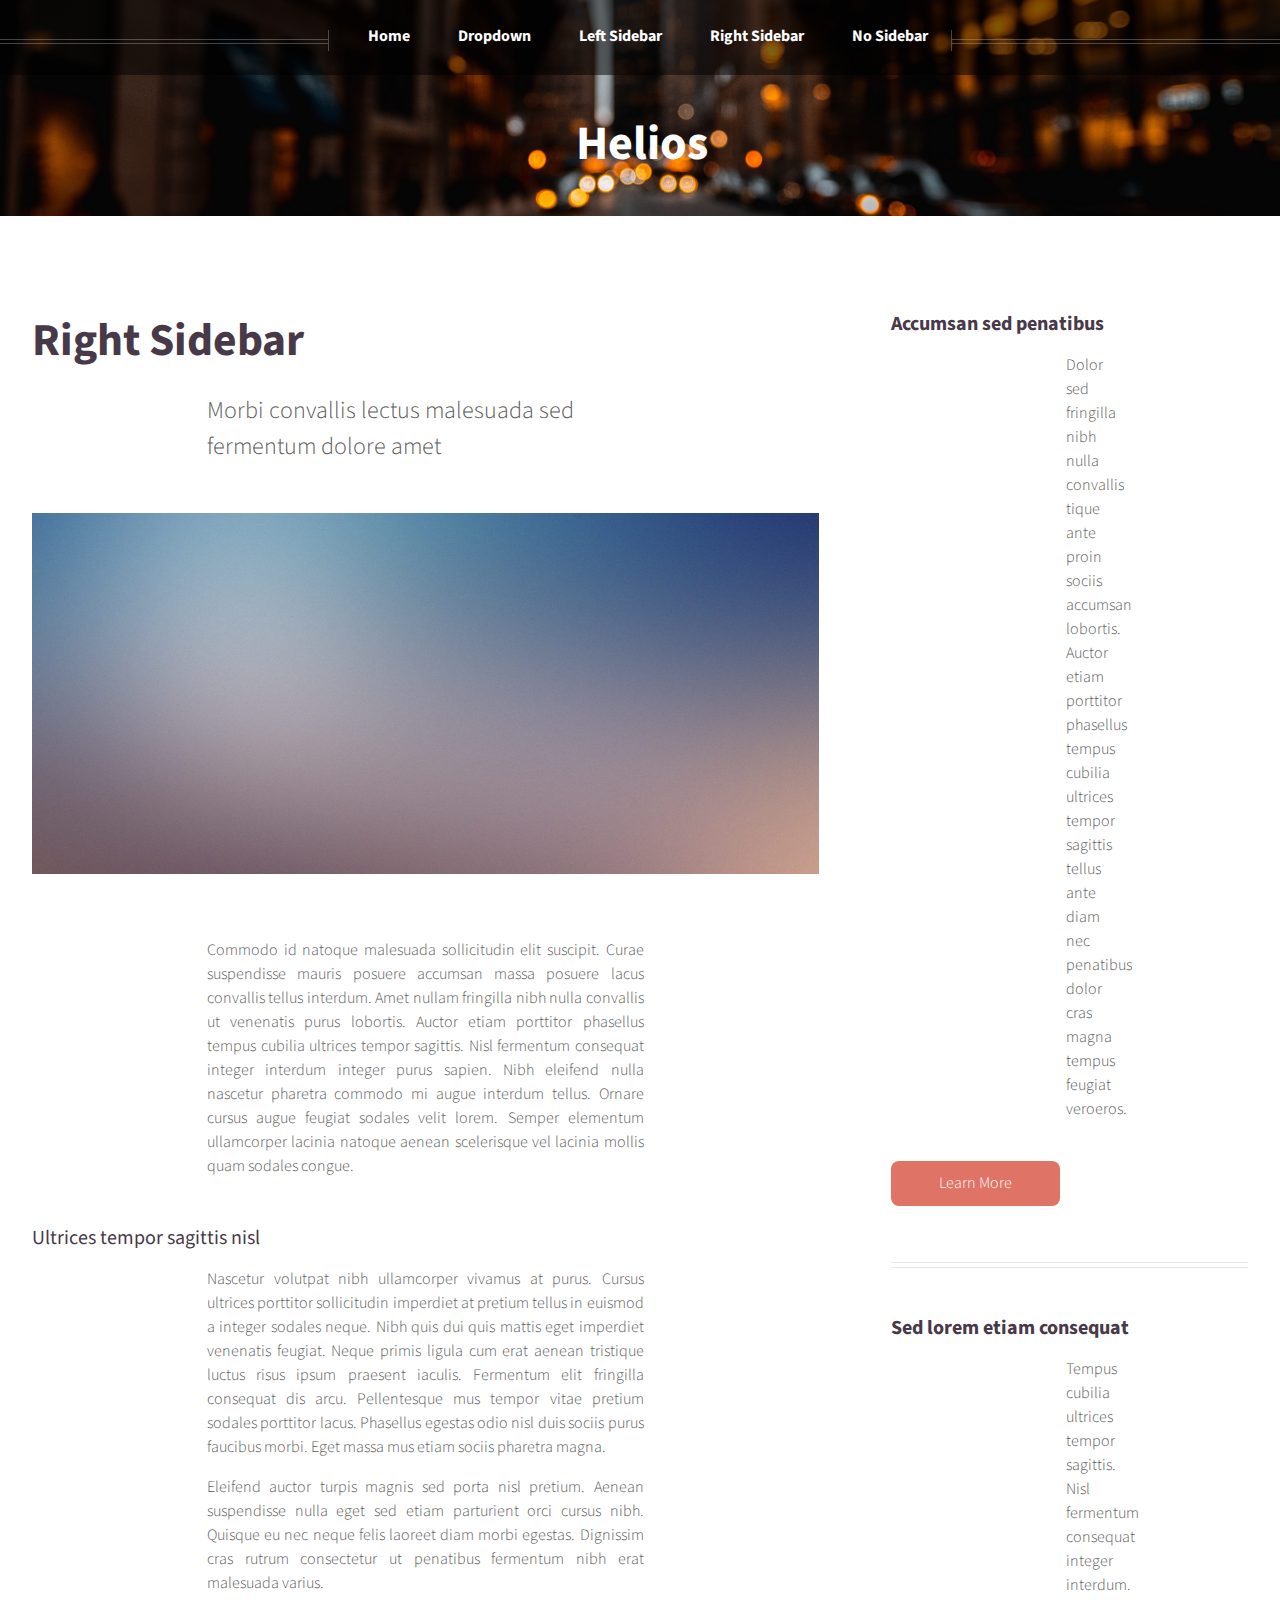
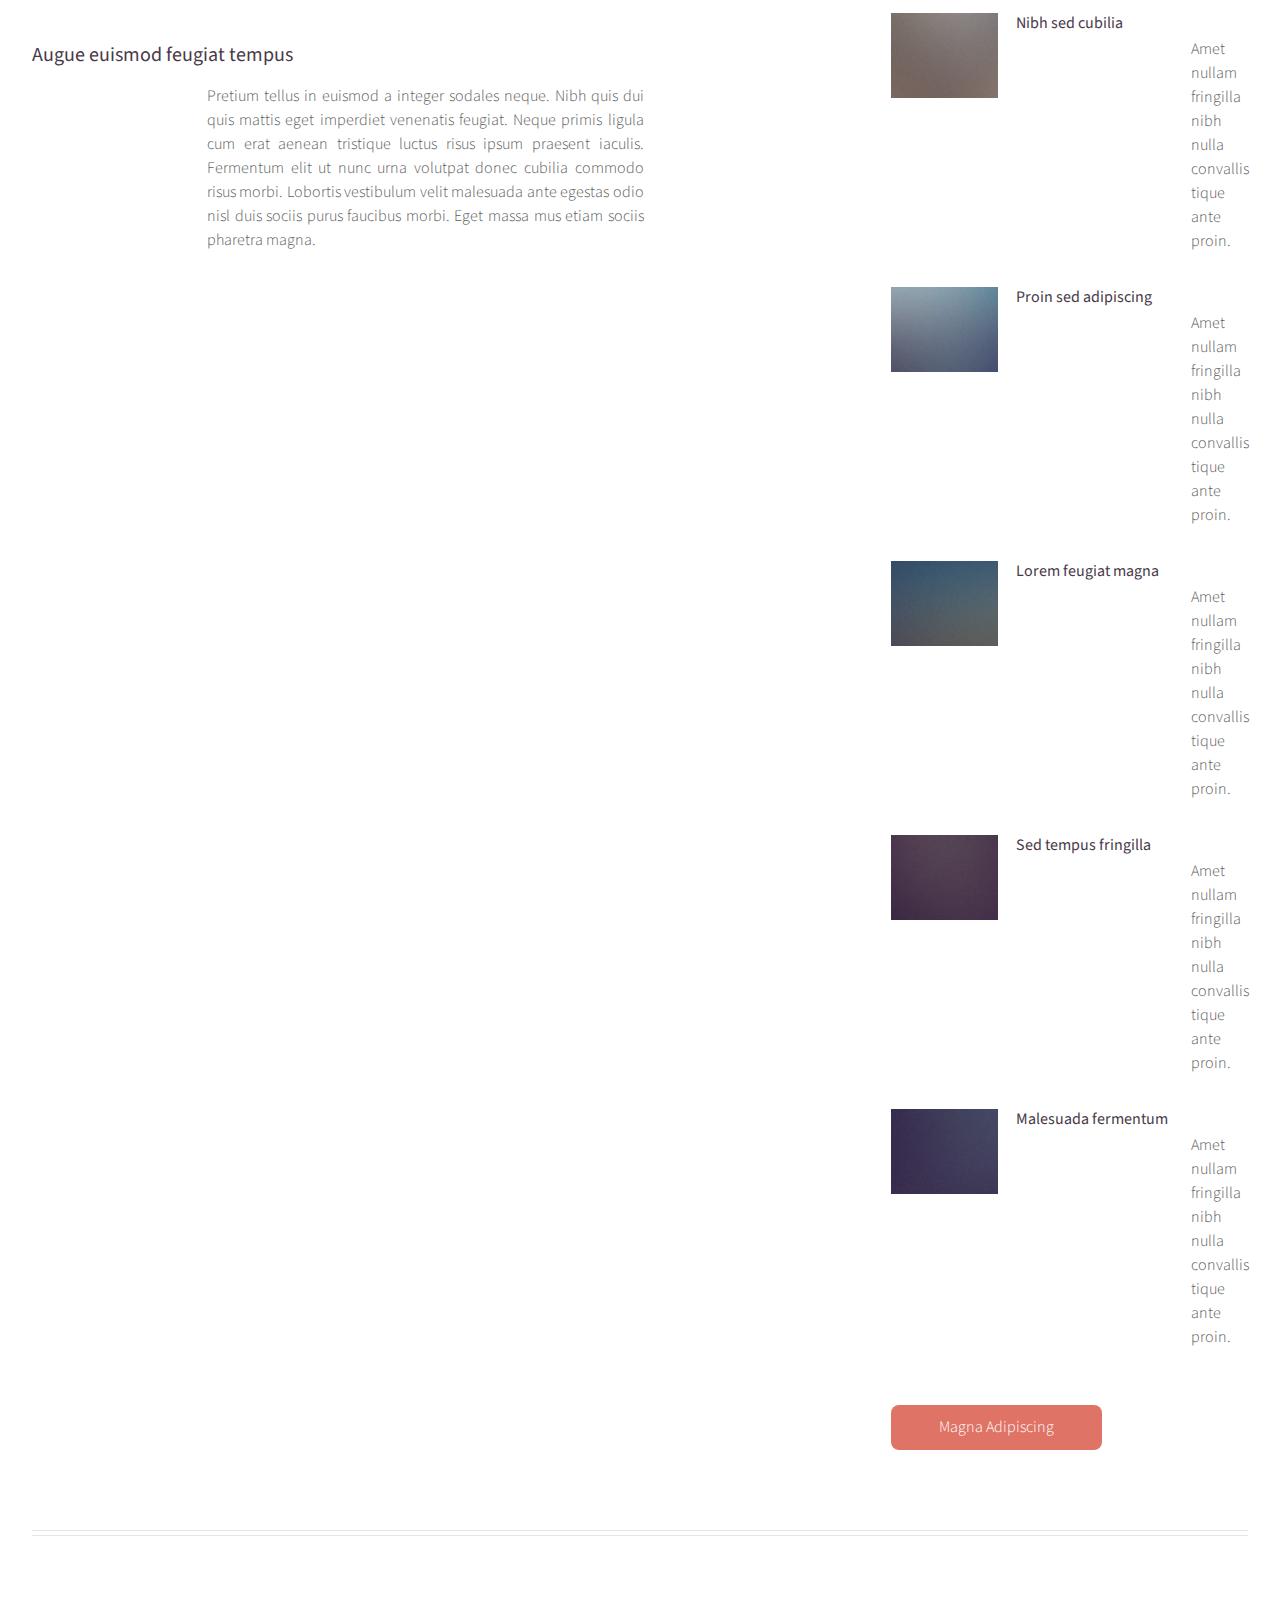
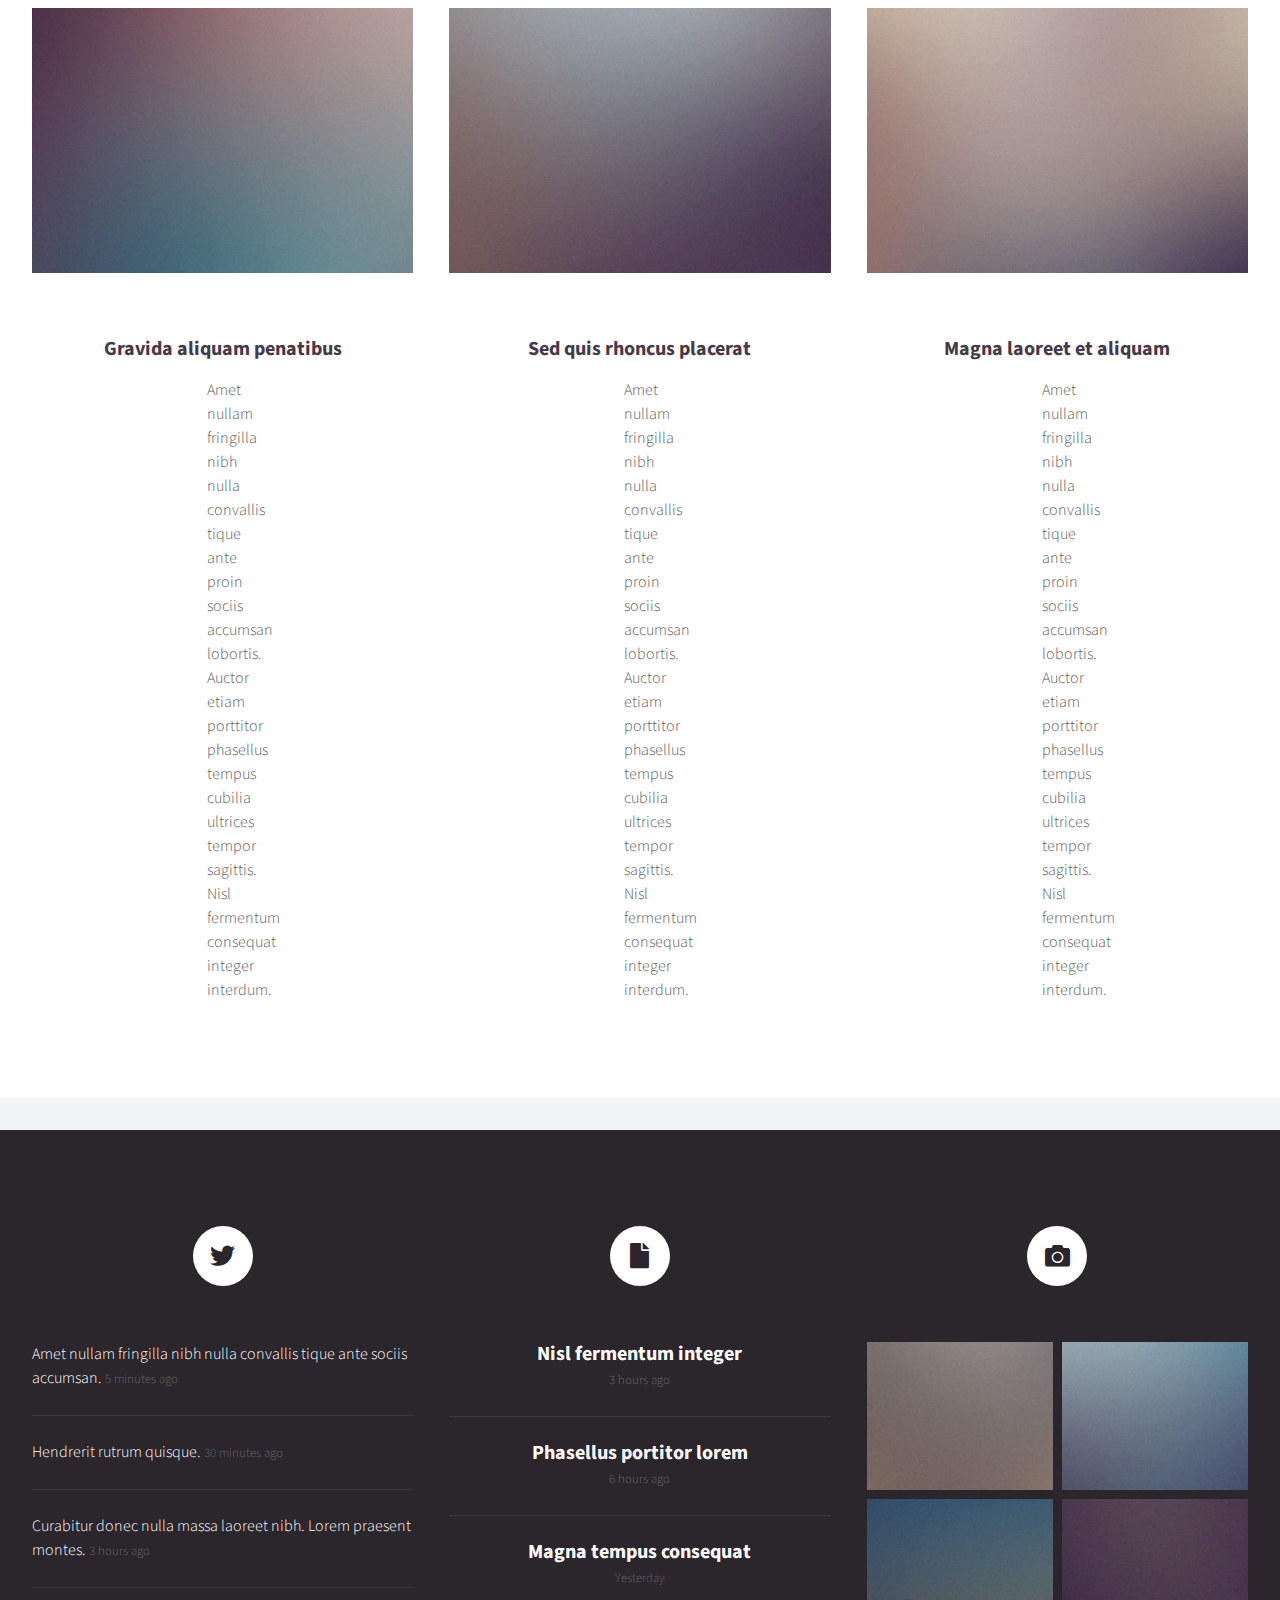
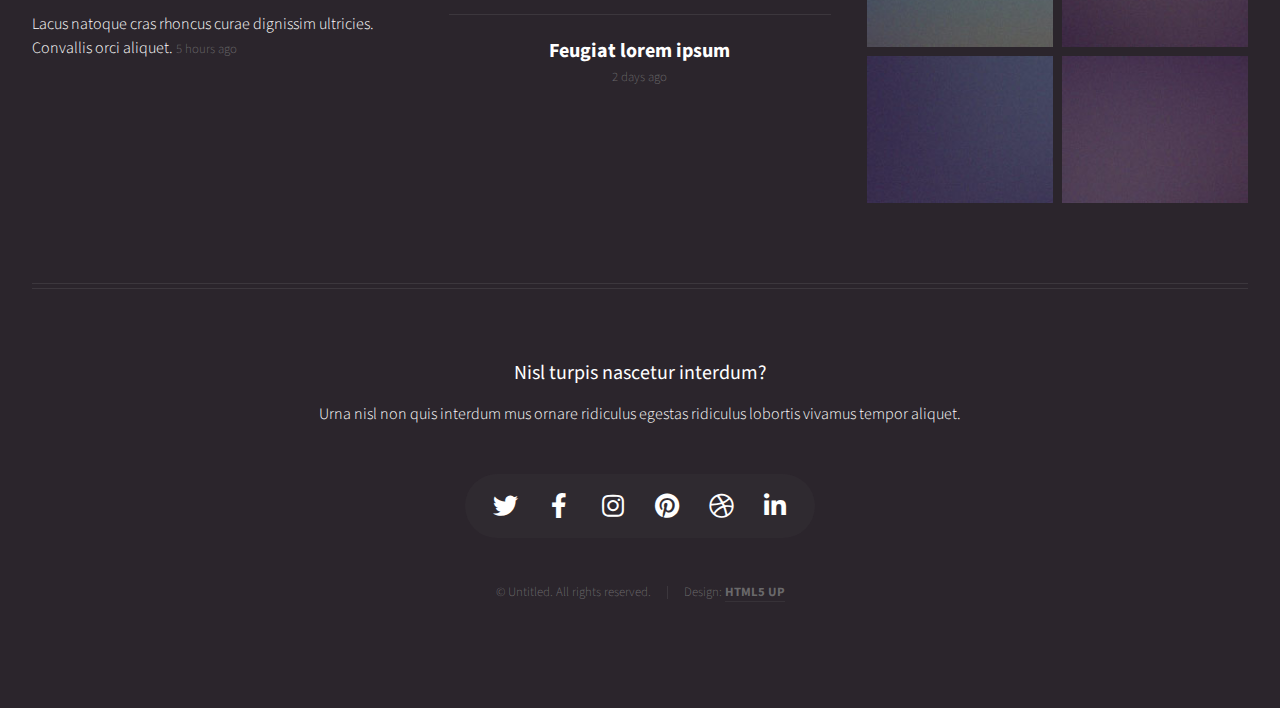
==== contact.html @ af72a71c "Updating Front Page" ====
<!DOCTYPE HTML>
<!--
	Helios by HTML5 UP
	html5up.net | @ajlkn
	Free for personal and commercial use under the CCA 3.0 license (html5up.net/license)
-->
<html>
	<head>
		<title>Right Sidebar - Helios by HTML5 UP</title>
		<meta charset="utf-8" />
		<meta name="viewport" content="width=device-width, initial-scale=1, user-scalable=no" />
		<link rel="stylesheet" href="assets/css/main.css" />
		<noscript><link rel="stylesheet" href="assets/css/noscript.css" /></noscript>
	</head>
	<body class="right-sidebar is-preload">
		<div id="page-wrapper">

			<!-- Header -->
				<div id="header">

					<!-- Inner -->
						<div class="inner">
							<header>
								<h1><a href="index.html" id="logo">Helios</a></h1>
							</header>
						</div>

					<!-- Nav -->
						<nav id="nav">
							<ul>
								<li><a href="index.html">Home</a></li>
								<li>
									<a href="#">Dropdown</a>
									<ul>
										<li><a href="#">Lorem ipsum dolor</a></li>
										<li><a href="#">Magna phasellus</a></li>
										<li><a href="#">Etiam dolore nisl</a></li>
										<li>
											<a href="#">And a submenu &hellip;</a>
											<ul>
												<li><a href="#">Lorem ipsum dolor</a></li>
												<li><a href="#">Phasellus consequat</a></li>
												<li><a href="#">Magna phasellus</a></li>
												<li><a href="#">Etiam dolore nisl</a></li>
											</ul>
										</li>
										<li><a href="#">Veroeros feugiat</a></li>
									</ul>
								</li>
								<li><a href="left-sidebar.html">Left Sidebar</a></li>
								<li><a href="right-sidebar.html">Right Sidebar</a></li>
								<li><a href="no-sidebar.html">No Sidebar</a></li>
							</ul>
						</nav>

				</div>

			<!-- Main -->
				<div class="wrapper style1">

					<div class="container">
						<div class="row gtr-200">
							<div class="col-8 col-12-mobile" id="content">
								<article id="main">
									<header>
										<h2><a href="#">Right Sidebar</a></h2>
										<p>
											Morbi convallis lectus malesuada sed fermentum dolore amet
										</p>
									</header>
									<a href="#" class="image featured"><img src="images/pic06.jpg" alt="" /></a>
									<p>
										Commodo id natoque malesuada sollicitudin elit suscipit. Curae suspendisse mauris posuere accumsan massa
										posuere lacus convallis tellus interdum. Amet nullam fringilla nibh nulla convallis ut venenatis purus
										lobortis. Auctor etiam porttitor phasellus tempus cubilia ultrices tempor sagittis. Nisl fermentum
										consequat integer interdum integer purus sapien. Nibh eleifend nulla nascetur pharetra commodo mi augue
										interdum tellus. Ornare cursus augue feugiat sodales velit lorem. Semper elementum ullamcorper lacinia
										natoque aenean scelerisque vel lacinia mollis quam sodales congue.
									</p>
									<section>
										<header>
											<h3>Ultrices tempor sagittis nisl</h3>
										</header>
										<p>
											Nascetur volutpat nibh ullamcorper vivamus at purus. Cursus ultrices porttitor sollicitudin imperdiet
											at pretium tellus in euismod a integer sodales neque. Nibh quis dui quis mattis eget imperdiet venenatis
											feugiat. Neque primis ligula cum erat aenean tristique luctus risus ipsum praesent iaculis. Fermentum elit
											fringilla consequat dis arcu. Pellentesque mus tempor vitae pretium sodales porttitor lacus. Phasellus
											egestas odio nisl duis sociis purus faucibus morbi. Eget massa mus etiam sociis pharetra magna.
										</p>
										<p>
											Eleifend auctor turpis magnis sed porta nisl pretium. Aenean suspendisse nulla eget sed etiam parturient
											orci cursus nibh. Quisque eu nec neque felis laoreet diam morbi egestas. Dignissim cras rutrum consectetur
											ut penatibus fermentum nibh erat malesuada varius.
										</p>
									</section>
									<section>
										<header>
											<h3>Augue euismod feugiat tempus</h3>
										</header>
										<p>
											Pretium tellus in euismod a integer sodales neque. Nibh quis dui quis mattis eget imperdiet venenatis
											feugiat. Neque primis ligula cum erat aenean tristique luctus risus ipsum praesent iaculis. Fermentum elit
											ut nunc urna volutpat donec cubilia commodo risus morbi. Lobortis vestibulum velit malesuada ante
											egestas odio nisl duis sociis purus faucibus morbi. Eget massa mus etiam sociis pharetra magna.
										</p>
									</section>
								</article>
							</div>
							<div class="col-4 col-12-mobile" id="sidebar">
								<hr class="first" />
								<section>
									<header>
										<h3><a href="#">Accumsan sed penatibus</a></h3>
									</header>
									<p>
										Dolor sed fringilla nibh nulla convallis tique ante proin sociis accumsan lobortis. Auctor etiam
										porttitor phasellus tempus cubilia ultrices tempor sagittis  tellus ante diam nec penatibus dolor cras
										magna tempus feugiat veroeros.
									</p>
									<footer>
										<a href="#" class="button">Learn More</a>
									</footer>
								</section>
								<hr />
								<section>
									<header>
										<h3><a href="#">Sed lorem etiam consequat</a></h3>
									</header>
									<p>
										Tempus cubilia ultrices tempor sagittis. Nisl fermentum consequat integer interdum.
									</p>
									<div class="row gtr-50">
										<div class="col-4">
											<a href="#" class="image fit"><img src="images/pic10.jpg" alt="" /></a>
										</div>
										<div class="col-8">
											<h4>Nibh sed cubilia</h4>
											<p>
												Amet nullam fringilla nibh nulla convallis tique ante proin.
											</p>
										</div>
										<div class="col-4">
											<a href="#" class="image fit"><img src="images/pic11.jpg" alt="" /></a>
										</div>
										<div class="col-8">
											<h4>Proin sed adipiscing</h4>
											<p>
												Amet nullam fringilla nibh nulla convallis tique ante proin.
											</p>
										</div>
										<div class="col-4">
											<a href="#" class="image fit"><img src="images/pic12.jpg" alt="" /></a>
										</div>
										<div class="col-8">
											<h4>Lorem feugiat magna</h4>
											<p>
												Amet nullam fringilla nibh nulla convallis tique ante proin.
											</p>
										</div>
										<div class="col-4">
											<a href="#" class="image fit"><img src="images/pic13.jpg" alt="" /></a>
										</div>
										<div class="col-8">
											<h4>Sed tempus fringilla</h4>
											<p>
												Amet nullam fringilla nibh nulla convallis tique ante proin.
											</p>
										</div>
										<div class="col-4">
											<a href="#" class="image fit"><img src="images/pic14.jpg" alt="" /></a>
										</div>
										<div class="col-8">
											<h4>Malesuada fermentum</h4>
											<p>
												Amet nullam fringilla nibh nulla convallis tique ante proin.
											</p>
										</div>
									</div>
									<footer>
										<a href="#" class="button">Magna Adipiscing</a>
									</footer>
								</section>
							</div>
						</div>
						<hr />
						<div class="row">
							<article class="col-4 col-12-mobile special">
								<a href="#" class="image featured"><img src="images/pic07.jpg" alt="" /></a>
								<header>
									<h3><a href="#">Gravida aliquam penatibus</a></h3>
								</header>
								<p>
									Amet nullam fringilla nibh nulla convallis tique ante proin sociis accumsan lobortis. Auctor etiam
									porttitor phasellus tempus cubilia ultrices tempor sagittis. Nisl fermentum consequat integer interdum.
								</p>
							</article>
							<article class="col-4 col-12-mobile special">
								<a href="#" class="image featured"><img src="images/pic08.jpg" alt="" /></a>
								<header>
									<h3><a href="#">Sed quis rhoncus placerat</a></h3>
								</header>
								<p>
									Amet nullam fringilla nibh nulla convallis tique ante proin sociis accumsan lobortis. Auctor etiam
									porttitor phasellus tempus cubilia ultrices tempor sagittis. Nisl fermentum consequat integer interdum.
								</p>
							</article>
							<article class="col-4 col-12-mobile special">
								<a href="#" class="image featured"><img src="images/pic09.jpg" alt="" /></a>
								<header>
									<h3><a href="#">Magna laoreet et aliquam</a></h3>
								</header>
								<p>
									Amet nullam fringilla nibh nulla convallis tique ante proin sociis accumsan lobortis. Auctor etiam
									porttitor phasellus tempus cubilia ultrices tempor sagittis. Nisl fermentum consequat integer interdum.
								</p>
							</article>
						</div>
					</div>

				</div>

			<!-- Footer -->
				<div id="footer">
					<div class="container">
						<div class="row">

							<!-- Tweets -->
								<section class="col-4 col-12-mobile">
									<header>
										<h2 class="icon brands fa-twitter circled"><span class="label">Tweets</span></h2>
									</header>
									<ul class="divided">
										<li>
											<article class="tweet">
												Amet nullam fringilla nibh nulla convallis tique ante sociis accumsan.
												<span class="timestamp">5 minutes ago</span>
											</article>
										</li>
										<li>
											<article class="tweet">
												Hendrerit rutrum quisque.
												<span class="timestamp">30 minutes ago</span>
											</article>
										</li>
										<li>
											<article class="tweet">
												Curabitur donec nulla massa laoreet nibh. Lorem praesent montes.
												<span class="timestamp">3 hours ago</span>
											</article>
										</li>
										<li>
											<article class="tweet">
												Lacus natoque cras rhoncus curae dignissim ultricies. Convallis orci aliquet.
												<span class="timestamp">5 hours ago</span>
											</article>
										</li>
									</ul>
								</section>

							<!-- Posts -->
								<section class="col-4 col-12-mobile">
									<header>
										<h2 class="icon solid fa-file circled"><span class="label">Posts</span></h2>
									</header>
									<ul class="divided">
										<li>
											<article class="post stub">
												<header>
													<h3><a href="#">Nisl fermentum integer</a></h3>
												</header>
												<span class="timestamp">3 hours ago</span>
											</article>
										</li>
										<li>
											<article class="post stub">
												<header>
													<h3><a href="#">Phasellus portitor lorem</a></h3>
												</header>
												<span class="timestamp">6 hours ago</span>
											</article>
										</li>
										<li>
											<article class="post stub">
												<header>
													<h3><a href="#">Magna tempus consequat</a></h3>
												</header>
												<span class="timestamp">Yesterday</span>
											</article>
										</li>
										<li>
											<article class="post stub">
												<header>
													<h3><a href="#">Feugiat lorem ipsum</a></h3>
												</header>
												<span class="timestamp">2 days ago</span>
											</article>
										</li>
									</ul>
								</section>

							<!-- Photos -->
								<section class="col-4 col-12-mobile">
									<header>
										<h2 class="icon solid fa-camera circled"><span class="label">Photos</span></h2>
									</header>
									<div class="row gtr-25">
										<div class="col-6">
											<a href="#" class="image fit"><img src="images/pic10.jpg" alt="" /></a>
										</div>
										<div class="col-6">
											<a href="#" class="image fit"><img src="images/pic11.jpg" alt="" /></a>
										</div>
										<div class="col-6">
											<a href="#" class="image fit"><img src="images/pic12.jpg" alt="" /></a>
										</div>
										<div class="col-6">
											<a href="#" class="image fit"><img src="images/pic13.jpg" alt="" /></a>
										</div>
										<div class="col-6">
											<a href="#" class="image fit"><img src="images/pic14.jpg" alt="" /></a>
										</div>
										<div class="col-6">
											<a href="#" class="image fit"><img src="images/pic15.jpg" alt="" /></a>
										</div>
									</div>
								</section>

						</div>
						<hr />
						<div class="row">
							<div class="col-12">

								<!-- Contact -->
									<section class="contact">
										<header>
											<h3>Nisl turpis nascetur interdum?</h3>
										</header>
										<p>Urna nisl non quis interdum mus ornare ridiculus egestas ridiculus lobortis vivamus tempor aliquet.</p>
										<ul class="icons">
											<li><a href="#" class="icon brands fa-twitter"><span class="label">Twitter</span></a></li>
											<li><a href="#" class="icon brands fa-facebook-f"><span class="label">Facebook</span></a></li>
											<li><a href="#" class="icon brands fa-instagram"><span class="label">Instagram</span></a></li>
											<li><a href="#" class="icon brands fa-pinterest"><span class="label">Pinterest</span></a></li>
											<li><a href="#" class="icon brands fa-dribbble"><span class="label">Dribbble</span></a></li>
											<li><a href="#" class="icon brands fa-linkedin-in"><span class="label">Linkedin</span></a></li>
										</ul>
									</section>

								<!-- Copyright -->
									<div class="copyright">
										<ul class="menu">
											<li>&copy; Untitled. All rights reserved.</li><li>Design: <a href="http://html5up.net">HTML5 UP</a></li>
										</ul>
									</div>

							</div>

						</div>
					</div>
				</div>

		</div>

		<!-- Scripts -->
			<script src="assets/js/jquery.min.js"></script>
			<script src="assets/js/jquery.dropotron.min.js"></script>
			<script src="assets/js/jquery.scrolly.min.js"></script>
			<script src="assets/js/jquery.scrollex.min.js"></script>
			<script src="assets/js/browser.min.js"></script>
			<script src="assets/js/breakpoints.min.js"></script>
			<script src="assets/js/util.js"></script>
			<script src="assets/js/main.js"></script>

	</body>
</html>
---- assets/css/main.css ----
@import url("https://fonts.googleapis.com/css?family=Source+Sans+Pro:300,300italic,400,400italic,600");
@import url("fontawesome-all.min.css");

/*
	Helios by HTML5 UP
	html5up.net | @ajlkn
	Free for personal and commercial use under the CCA 3.0 license (html5up.net/license)
*/

html, body, div, span, applet, object,
iframe, h1, h2, h3, h4, h5, h6, p, blockquote,
pre, a, abbr, acronym, address, big, cite,
code, del, dfn, em, img, ins, kbd, q, s, samp,
small, strike, strong, sub, sup, tt, var, b,
u, i, center, dl, dt, dd, ol, ul, li, fieldset,
form, label, legend, table, caption, tbody,
tfoot, thead, tr, th, td, article, aside,
canvas, details, embed, figure, figcaption,
footer, header, hgroup, menu, nav, output, ruby,
section, summary, time, mark, audio, video {
	margin: 0;
	padding: 0;
	border: 0;
	font-size: 100%;
	font: inherit;
	vertical-align: baseline;}

article, aside, details, figcaption, figure,
footer, header, hgroup, menu, nav, section {
	display: block;}

body {
	line-height: 1;
}

ol, ul {
	list-style: none;
}

blockquote, q {
	quotes: none;
}

	blockquote:before, blockquote:after, q:before, q:after {
		content: '';
		content: none;
	}

table {
	border-collapse: collapse;
	border-spacing: 0;
}

body {
	-webkit-text-size-adjust: none;
}

mark {
	background-color: transparent;
	color: inherit;
}

input::-moz-focus-inner {
	border: 0;
	padding: 0;
}

input, select, textarea {
	-moz-appearance: none;
	-webkit-appearance: none;
	-ms-appearance: none;
	appearance: none;
}

/* Basic */
	.navButton{
		border-color: #3B353C;
		border-radius: 25%;
	}
	html {
		box-sizing: border-box;
	}

	*, *:before, *:after {
		box-sizing: inherit;
	}

	body {
		background: #f0f4f4;
		color: #5b5b5b;
		font-size: 15pt;
		line-height: 1.85em;
		font-family: 'Source Sans Pro', sans-serif;
		font-weight: 300;
	}

		body.is-preload *, body.is-preload *:before, body.is-preload *:after {
			-moz-animation: none !important;
			-webkit-animation: none !important;
			-ms-animation: none !important;
			animation: none !important;
			-moz-transition: none !important;
			-webkit-transition: none !important;
			-ms-transition: none !important;
			transition: none !important;
		}

	input, textarea, select {
		font-size: 15pt;
		line-height: 1.85em;
		font-family: 'Source Sans Pro', sans-serif;
		font-weight: 300;
	}
	
	h1, h2, h3, h4, h5, h6 {
		font-weight: 400;
		color: #483949;
		line-height: 1.25em;
	}

	h1 a, h2 a, h3 a, h4 a, h5 a, h6 a {
		color: inherit;
		text-decoration: none;
		border-bottom-color: transparent;
	}

	h1 strong, h2 strong, h3 strong, h4 strong, h5 strong, h6 strong {
		font-weight: 600;
	}

	h2 {
		font-size: 2.85em;
	}

	h3 {
		font-size: 1.25em;
	}

	h4 {
		font-size: 1em;
		margin: 0 0 0.25em 0;
	}

	strong, b {
		font-weight: 400;
		color: #483949;
	}

	em, i {
		font-style: italic;
	}

	a {
		color: inherit;
		border-bottom: solid 1px rgba(128, 128, 128, 0.15);
		font-weight: bold;
		text-decoration: none;
		-moz-transition: background-color 0.35s ease-in-out, color 0.35s ease-in-out, border-bottom-color 0.35s ease-in-out;
		-webkit-transition: background-color 0.35s ease-in-out, color 0.35s ease-in-out, border-bottom-color 0.35s ease-in-out;
		-ms-transition: background-color 0.35s ease-in-out, color 0.35s ease-in-out, border-bottom-color 0.35s ease-in-out;
		transition: background-color 0.35s ease-in-out, color 0.35s ease-in-out, border-bottom-color 0.35s ease-in-out;
	}

		a:hover {
			color: #ef8376;
			border-bottom-color: transparent;
		}

	sub {
		position: relative;
		top: 0.5em;
		font-size: 0.8em;
	}

	sup {
		position: relative;
		top: -0.5em;
		font-size: 0.8em;
	}

	blockquote {
		border-left: solid 0.5em #ddd;
		padding: 1em 0 1em 2em;
		font-style: italic;
	}

	p, ul, ol, dl, table {
		margin-bottom: 1em;
	}

	p {
		text-align: justify;
		padding-left: 175px ;
		
		padding-right: 175px ;
	}

	br.clear {
		clear: both;
	}

	hr {
		position: relative;
		display: block;
		border: 0;
		top: 4.5em;
		margin-bottom: 9em;
		height: 6px;
		border-top: solid 1px rgba(128, 128, 128, 0.2);
		border-bottom: solid 1px rgba(128, 128, 128, 0.2);
	}

		hr:before, hr:after {
			content: '';
			position: absolute;
			top: -8px;
			display: block;
			width: 1px;
			height: 21px;
			background: rgba(128, 128, 128, 0.2);
		}

		hr:before {
			left: -1px;
		}

		hr:after {
			right: -1px;
		}

	.timestamp {
		color: rgba(128, 128, 128, 0.75);
		font-size: 0.8em;
	}

/* Container */

	.container {
		margin: 0 auto;
		max-width: 100%;
		width: 1400px;
		

	}

		@media screen and (max-width: 1680px) {

			.container {
				width: 1200px;
			}

		}

		@media screen and (max-width: 1280px) {

			.container {
				width: 100%;
			}

		}

		@media screen and (max-width: 960px) {

			.container {
				width: 100%;
			}

		}

		@media screen and (max-width: 840px) {

			.container {
				width: 100%;
			}

		}

		@media screen and (max-width: 736px) {

			.container {
				width: 100%;
			}

		}

/* Row */

	.row {
		display: flex;
		flex-wrap: wrap;
		box-sizing: border-box;
		align-items: stretch;
		justify-content: center;
	}

		.row > * {
			box-sizing: border-box;
		}

		.row.gtr-uniform > * > :last-child {
			margin-bottom: 0;
		}

		.row.aln-left {
			justify-content: flex-start;
		}

		.row.aln-center {
			justify-content: center;
		}

		.row.aln-right {
			justify-content: flex-end;
		}

		.row.aln-top {
			align-items: flex-start;
		}

		.row.aln-middle {
			align-items: center;
		}

		.row.aln-bottom {
			align-items: flex-end;
		}

		.row > .imp {
			order: -1;
		}

		.row > .col-1 {
			width: 8.33333%;
		}

		.row > .off-1 {
			margin-left: 8.33333%;
		}

		.row > .col-2 {
			width: 16.66667%;
		}

		.row > .off-2 {
			margin-left: 16.66667%;
		}

		.row > .col-3 {
			width: 25%;
		}

		.row > .off-3 {
			margin-left: 25%;
		}

		.row > .col-4 {
			width: 33.33333%;
		}

		.row > .off-4 {
			margin-left: 33.33333%;
		}

		.row > .col-5 {
			width: 41.66667%;
		}

		.row > .off-5 {
			margin-left: 41.66667%;
		}

		.row > .col-6 {
			width: 50%;
		}

		.row > .off-6 {
			margin-left: 50%;
		}

		.row > .col-7 {
			width: 58.33333%;
		}

		.row > .off-7 {
			margin-left: 58.33333%;
		}

		.row > .col-8 {
			width: 66.66667%;
		}

		.row > .off-8 {
			margin-left: 66.66667%;
		}

		.row > .col-9 {
			width: 75%;
		}

		.row > .off-9 {
			margin-left: 75%;
		}

		.row > .col-10 {
			width: 83.33333%;
		}

		.row > .off-10 {
			margin-left: 83.33333%;
		}

		.row > .col-11 {
			width: 91.66667%;
		}

		.row > .off-11 {
			margin-left: 91.66667%;
		}

		.row > .col-12 {
			width: 100%;
		}

		.row > .off-12 {
			margin-left: 100%;
		}

		.row.gtr-0 {
			margin-top: 0px;
			margin-left: 0px;
		}

			.row.gtr-0 > * {
				padding: 0px 0 0 0px;
			}

			.row.gtr-0.gtr-uniform {
				margin-top: 0px;
			}

				.row.gtr-0.gtr-uniform > * {
					padding-top: 0px;
				}

		.row.gtr-25 {
			margin-top: -10px;
			margin-left: -10px;
		}

			.row.gtr-25 > * {
				padding: 10px 0 0 10px;
			}

			.row.gtr-25.gtr-uniform {
				margin-top: -10px;
			}

				.row.gtr-25.gtr-uniform > * {
					padding-top: 10px;
				}

		.row.gtr-50 {
			margin-top: -20px;
			margin-left: -20px;
		}

			.row.gtr-50 > * {
				padding: 20px 0 0 20px;
			}

			.row.gtr-50.gtr-uniform {
				margin-top: -20px;
			}

				.row.gtr-50.gtr-uniform > * {
					padding-top: 20px;
				}

		.row {
			margin-top: -40px;
			margin-left: -40px;
		}

			.row > * {
				padding: 40px 0 0 40px;
			}

			.row.gtr-uniform {
				margin-top: -40px;
			}

				.row.gtr-uniform > * {
					padding-top: 40px;
				}

		.row.gtr-150 {
			margin-top: -60px;
			margin-left: -60px;
		}

			.row.gtr-150 > * {
				padding: 60px 0 0 60px;
			}

			.row.gtr-150.gtr-uniform {
				margin-top: -60px;
			}

				.row.gtr-150.gtr-uniform > * {
					padding-top: 60px;
				}

		.row.gtr-200 {
			margin-top: -80px;
			margin-left: -80px;
		}

			.row.gtr-200 > * {
				padding: 80px 0 0 80px;
			}

			.row.gtr-200.gtr-uniform {
				margin-top: -80px;
			}

				.row.gtr-200.gtr-uniform > * {
					padding-top: 80px;
				}

		@media screen and (max-width: 1680px) {

			.row {
				display: flex;
				flex-wrap: wrap;
				box-sizing: border-box;
				align-items: stretch;
			}

				.row > * {
					box-sizing: border-box;
				}

				.row.gtr-uniform > * > :last-child {
					margin-bottom: 0;
				}

				.row.aln-left {
					justify-content: flex-start;
				}

				.row.aln-center {
					justify-content: center;
				}

				.row.aln-right {
					justify-content: flex-end;
				}

				.row.aln-top {
					align-items: flex-start;
				}

				.row.aln-middle {
					align-items: center;
				}

				.row.aln-bottom {
					align-items: flex-end;
				}

				.row > .imp-wide {
					order: -1;
				}

				.row > .col-1-wide {
					width: 8.33333%;
				}

				.row > .off-1-wide {
					margin-left: 8.33333%;
				}

				.row > .col-2-wide {
					width: 16.66667%;
				}

				.row > .off-2-wide {
					margin-left: 16.66667%;
				}

				.row > .col-3-wide {
					width: 25%;
				}

				.row > .off-3-wide {
					margin-left: 25%;
				}

				.row > .col-4-wide {
					width: 33.33333%;
				}

				.row > .off-4-wide {
					margin-left: 33.33333%;
				}

				.row > .col-5-wide {
					width: 41.66667%;
				}

				.row > .off-5-wide {
					margin-left: 41.66667%;
				}

				.row > .col-6-wide {
					width: 50%;
				}

				.row > .off-6-wide {
					margin-left: 50%;
				}

				.row > .col-7-wide {
					width: 58.33333%;
				}

				.row > .off-7-wide {
					margin-left: 58.33333%;
				}

				.row > .col-8-wide {
					width: 66.66667%;
				}

				.row > .off-8-wide {
					margin-left: 66.66667%;
				}

				.row > .col-9-wide {
					width: 75%;
				}

				.row > .off-9-wide {
					margin-left: 75%;
				}

				.row > .col-10-wide {
					width: 83.33333%;
				}

				.row > .off-10-wide {
					margin-left: 83.33333%;
				}

				.row > .col-11-wide {
					width: 91.66667%;
				}

				.row > .off-11-wide {
					margin-left: 91.66667%;
				}

				.row > .col-12-wide {
					width: 100%;
				}

				.row > .off-12-wide {
					margin-left: 100%;
				}

				.row.gtr-0 {
					margin-top: 0px;
					margin-left: 0px;
				}

					.row.gtr-0 > * {
						padding: 0px 0 0 0px;
					}

					.row.gtr-0.gtr-uniform {
						margin-top: 0px;
					}

						.row.gtr-0.gtr-uniform > * {
							padding-top: 0px;
						}

				.row.gtr-25 {
					margin-top: -10px;
					margin-left: -10px;
				}

					.row.gtr-25 > * {
						padding: 10px 0 0 10px;
					}

					.row.gtr-25.gtr-uniform {
						margin-top: -10px;
					}

						.row.gtr-25.gtr-uniform > * {
							padding-top: 10px;
						}

				.row.gtr-50 {
					margin-top: -20px;
					margin-left: -20px;
				}

					.row.gtr-50 > * {
						padding: 20px 0 0 20px;
					}

					.row.gtr-50.gtr-uniform {
						margin-top: -20px;
					}

						.row.gtr-50.gtr-uniform > * {
							padding-top: 20px;
						}

				.row {
					margin-top: -40px;
					margin-left: -40px;
				}

					.row > * {
						padding: 40px 0 0 40px;
					}

					.row.gtr-uniform {
						margin-top: -40px;
					}

						.row.gtr-uniform > * {
							padding-top: 40px;
						}

				.row.gtr-150 {
					margin-top: -60px;
					margin-left: -60px;
				}

					.row.gtr-150 > * {
						padding: 60px 0 0 60px;
					}

					.row.gtr-150.gtr-uniform {
						margin-top: -60px;
					}

						.row.gtr-150.gtr-uniform > * {
							padding-top: 60px;
						}

				.row.gtr-200 {
					margin-top: -80px;
					margin-left: -80px;
				}

					.row.gtr-200 > * {
						padding: 80px 0 0 80px;
					}

					.row.gtr-200.gtr-uniform {
						margin-top: -80px;
					}

						.row.gtr-200.gtr-uniform > * {
							padding-top: 80px;
						}

		}

		@media screen and (max-width: 1280px) {

			.row {
				display: flex;
				flex-wrap: wrap;
				box-sizing: border-box;
				align-items: stretch;
			}

				.row > * {
					box-sizing: border-box;
				}

				.row.gtr-uniform > * > :last-child {
					margin-bottom: 0;
				}

				.row.aln-left {
					justify-content: flex-start;
				}

				.row.aln-center {
					justify-content: center;
				}

				.row.aln-right {
					justify-content: flex-end;
				}

				.row.aln-top {
					align-items: flex-start;
				}

				.row.aln-middle {
					align-items: center;
				}

				.row.aln-bottom {
					align-items: flex-end;
				}

				.row > .imp-normal {
					order: -1;
				}

				.row > .col-1-normal {
					width: 8.33333%;
				}

				.row > .off-1-normal {
					margin-left: 8.33333%;
				}

				.row > .col-2-normal {
					width: 16.66667%;
				}

				.row > .off-2-normal {
					margin-left: 16.66667%;
				}

				.row > .col-3-normal {
					width: 25%;
				}

				.row > .off-3-normal {
					margin-left: 25%;
				}

				.row > .col-4-normal {
					width: 33.33333%;
				}

				.row > .off-4-normal {
					margin-left: 33.33333%;
				}

				.row > .col-5-normal {
					width: 41.66667%;
				}

				.row > .off-5-normal {
					margin-left: 41.66667%;
				}

				.row > .col-6-normal {
					width: 50%;
				}

				.row > .off-6-normal {
					margin-left: 50%;
				}

				.row > .col-7-normal {
					width: 58.33333%;
				}

				.row > .off-7-normal {
					margin-left: 58.33333%;
				}

				.row > .col-8-normal {
					width: 66.66667%;
				}

				.row > .off-8-normal {
					margin-left: 66.66667%;
				}

				.row > .col-9-normal {
					width: 75%;
				}

				.row > .off-9-normal {
					margin-left: 75%;
				}

				.row > .col-10-normal {
					width: 83.33333%;
				}

				.row > .off-10-normal {
					margin-left: 83.33333%;
				}

				.row > .col-11-normal {
					width: 91.66667%;
				}

				.row > .off-11-normal {
					margin-left: 91.66667%;
				}

				.row > .col-12-normal {
					width: 100%;
				}

				.row > .off-12-normal {
					margin-left: 100%;
				}

				.row.gtr-0 {
					margin-top: 0px;
					margin-left: 0px;
				}

					.row.gtr-0 > * {
						padding: 0px 0 0 0px;
					}

					.row.gtr-0.gtr-uniform {
						margin-top: 0px;
					}

						.row.gtr-0.gtr-uniform > * {
							padding-top: 0px;
						}

				.row.gtr-25 {
					margin-top: -9px;
					margin-left: -9px;
				}

					.row.gtr-25 > * {
						padding: 9px 0 0 9px;
					}

					.row.gtr-25.gtr-uniform {
						margin-top: -9px;
					}

						.row.gtr-25.gtr-uniform > * {
							padding-top: 9px;
						}

				.row.gtr-50 {
					margin-top: -18px;
					margin-left: -18px;
				}

					.row.gtr-50 > * {
						padding: 18px 0 0 18px;
					}

					.row.gtr-50.gtr-uniform {
						margin-top: -18px;
					}

						.row.gtr-50.gtr-uniform > * {
							padding-top: 18px;
						}

				.row {
					margin-top: -36px;
					margin-left: -36px;
				}

					.row > * {
						padding: 36px 0 0 36px;
					}

					.row.gtr-uniform {
						margin-top: -36px;
					}

						.row.gtr-uniform > * {
							padding-top: 36px;
						}

				.row.gtr-150 {
					margin-top: -54px;
					margin-left: -54px;
				}

					.row.gtr-150 > * {
						padding: 54px 0 0 54px;
					}

					.row.gtr-150.gtr-uniform {
						margin-top: -54px;
					}

						.row.gtr-150.gtr-uniform > * {
							padding-top: 54px;
						}

				.row.gtr-200 {
					margin-top: -72px;
					margin-left: -72px;
				}

					.row.gtr-200 > * {
						padding: 72px 0 0 72px;
					}

					.row.gtr-200.gtr-uniform {
						margin-top: -72px;
					}

						.row.gtr-200.gtr-uniform > * {
							padding-top: 72px;
						}

		}

		@media screen and (max-width: 960px) {

			.row {
				display: flex;
				flex-wrap: wrap;
				box-sizing: border-box;
				align-items: stretch;
			}

				.row > * {
					box-sizing: border-box;
				}

				.row.gtr-uniform > * > :last-child {
					margin-bottom: 0;
				}

				.row.aln-left {
					justify-content: flex-start;
				}

				.row.aln-center {
					justify-content: center;
				}

				.row.aln-right {
					justify-content: flex-end;
				}

				.row.aln-top {
					align-items: flex-start;
				}

				.row.aln-middle {
					align-items: center;
				}

				.row.aln-bottom {
					align-items: flex-end;
				}

				.row > .imp-narrow {
					order: -1;
				}

				.row > .col-1-narrow {
					width: 8.33333%;
				}

				.row > .off-1-narrow {
					margin-left: 8.33333%;
				}

				.row > .col-2-narrow {
					width: 16.66667%;
				}

				.row > .off-2-narrow {
					margin-left: 16.66667%;
				}

				.row > .col-3-narrow {
					width: 25%;
				}

				.row > .off-3-narrow {
					margin-left: 25%;
				}

				.row > .col-4-narrow {
					width: 33.33333%;
				}

				.row > .off-4-narrow {
					margin-left: 33.33333%;
				}

				.row > .col-5-narrow {
					width: 41.66667%;
				}

				.row > .off-5-narrow {
					margin-left: 41.66667%;
				}

				.row > .col-6-narrow {
					width: 50%;
				}

				.row > .off-6-narrow {
					margin-left: 50%;
				}

				.row > .col-7-narrow {
					width: 58.33333%;
				}

				.row > .off-7-narrow {
					margin-left: 58.33333%;
				}

				.row > .col-8-narrow {
					width: 66.66667%;
				}

				.row > .off-8-narrow {
					margin-left: 66.66667%;
				}

				.row > .col-9-narrow {
					width: 75%;
				}

				.row > .off-9-narrow {
					margin-left: 75%;
				}

				.row > .col-10-narrow {
					width: 83.33333%;
				}

				.row > .off-10-narrow {
					margin-left: 83.33333%;
				}

				.row > .col-11-narrow {
					width: 91.66667%;
				}

				.row > .off-11-narrow {
					margin-left: 91.66667%;
				}

				.row > .col-12-narrow {
					width: 100%;
				}

				.row > .off-12-narrow {
					margin-left: 100%;
				}

				.row.gtr-0 {
					margin-top: 0px;
					margin-left: 0px;
				}

					.row.gtr-0 > * {
						padding: 0px 0 0 0px;
					}

					.row.gtr-0.gtr-uniform {
						margin-top: 0px;
					}

						.row.gtr-0.gtr-uniform > * {
							padding-top: 0px;
						}

				.row.gtr-25 {
					margin-top: -8px;
					margin-left: -8px;
				}

					.row.gtr-25 > * {
						padding: 8px 0 0 8px;
					}

					.row.gtr-25.gtr-uniform {
						margin-top: -8px;
					}

						.row.gtr-25.gtr-uniform > * {
							padding-top: 8px;
						}

				.row.gtr-50 {
					margin-top: -16px;
					margin-left: -16px;
				}

					.row.gtr-50 > * {
						padding: 16px 0 0 16px;
					}

					.row.gtr-50.gtr-uniform {
						margin-top: -16px;
					}

						.row.gtr-50.gtr-uniform > * {
							padding-top: 16px;
						}

				.row {
					margin-top: -32px;
					margin-left: -32px;
				}

					.row > * {
						padding: 32px 0 0 32px;
					}

					.row.gtr-uniform {
						margin-top: -32px;
					}

						.row.gtr-uniform > * {
							padding-top: 32px;
						}

				.row.gtr-150 {
					margin-top: -48px;
					margin-left: -48px;
				}

					.row.gtr-150 > * {
						padding: 48px 0 0 48px;
					}

					.row.gtr-150.gtr-uniform {
						margin-top: -48px;
					}

						.row.gtr-150.gtr-uniform > * {
							padding-top: 48px;
						}

				.row.gtr-200 {
					margin-top: -64px;
					margin-left: -64px;
				}

					.row.gtr-200 > * {
						padding: 64px 0 0 64px;
					}

					.row.gtr-200.gtr-uniform {
						margin-top: -64px;
					}

						.row.gtr-200.gtr-uniform > * {
							padding-top: 64px;
						}

		}

		@media screen and (max-width: 840px) {

			.row {
				display: flex;
				flex-wrap: wrap;
				box-sizing: border-box;
				align-items: stretch;
			}

				.row > * {
					box-sizing: border-box;
				}

				.row.gtr-uniform > * > :last-child {
					margin-bottom: 0;
				}

				.row.aln-left {
					justify-content: flex-start;
				}

				.row.aln-center {
					justify-content: center;
				}

				.row.aln-right {
					justify-content: flex-end;
				}

				.row.aln-top {
					align-items: flex-start;
				}

				.row.aln-middle {
					align-items: center;
				}

				.row.aln-bottom {
					align-items: flex-end;
				}

				.row > .imp-narrower {
					order: -1;
				}

				.row > .col-1-narrower {
					width: 8.33333%;
				}

				.row > .off-1-narrower {
					margin-left: 8.33333%;
				}

				.row > .col-2-narrower {
					width: 16.66667%;
				}

				.row > .off-2-narrower {
					margin-left: 16.66667%;
				}

				.row > .col-3-narrower {
					width: 25%;
				}

				.row > .off-3-narrower {
					margin-left: 25%;
				}

				.row > .col-4-narrower {
					width: 33.33333%;
				}

				.row > .off-4-narrower {
					margin-left: 33.33333%;
				}

				.row > .col-5-narrower {
					width: 41.66667%;
				}

				.row > .off-5-narrower {
					margin-left: 41.66667%;
				}

				.row > .col-6-narrower {
					width: 50%;
				}

				.row > .off-6-narrower {
					margin-left: 50%;
				}

				.row > .col-7-narrower {
					width: 58.33333%;
				}

				.row > .off-7-narrower {
					margin-left: 58.33333%;
				}

				.row > .col-8-narrower {
					width: 66.66667%;
				}

				.row > .off-8-narrower {
					margin-left: 66.66667%;
				}

				.row > .col-9-narrower {
					width: 75%;
				}

				.row > .off-9-narrower {
					margin-left: 75%;
				}

				.row > .col-10-narrower {
					width: 83.33333%;
				}

				.row > .off-10-narrower {
					margin-left: 83.33333%;
				}

				.row > .col-11-narrower {
					width: 91.66667%;
				}

				.row > .off-11-narrower {
					margin-left: 91.66667%;
				}

				.row > .col-12-narrower {
					width: 100%;
				}

				.row > .off-12-narrower {
					margin-left: 100%;
				}

				.row.gtr-0 {
					margin-top: 0px;
					margin-left: 0px;
				}

					.row.gtr-0 > * {
						padding: 0px 0 0 0px;
					}

					.row.gtr-0.gtr-uniform {
						margin-top: 0px;
					}

						.row.gtr-0.gtr-uniform > * {
							padding-top: 0px;
						}

				.row.gtr-25 {
					margin-top: -8px;
					margin-left: -8px;
				}

					.row.gtr-25 > * {
						padding: 8px 0 0 8px;
					}

					.row.gtr-25.gtr-uniform {
						margin-top: -8px;
					}

						.row.gtr-25.gtr-uniform > * {
							padding-top: 8px;
						}

				.row.gtr-50 {
					margin-top: -16px;
					margin-left: -16px;
				}

					.row.gtr-50 > * {
						padding: 16px 0 0 16px;
					}

					.row.gtr-50.gtr-uniform {
						margin-top: -16px;
					}

						.row.gtr-50.gtr-uniform > * {
							padding-top: 16px;
						}

				.row {
					margin-top: -32px;
					margin-left: -32px;
				}

					.row > * {
						padding: 32px 0 0 32px;
					}

					.row.gtr-uniform {
						margin-top: -32px;
					}

						.row.gtr-uniform > * {
							padding-top: 32px;
						}

				.row.gtr-150 {
					margin-top: -48px;
					margin-left: -48px;
				}

					.row.gtr-150 > * {
						padding: 48px 0 0 48px;
					}

					.row.gtr-150.gtr-uniform {
						margin-top: -48px;
					}

						.row.gtr-150.gtr-uniform > * {
							padding-top: 48px;
						}

				.row.gtr-200 {
					margin-top: -64px;
					margin-left: -64px;
				}

					.row.gtr-200 > * {
						padding: 64px 0 0 64px;
					}

					.row.gtr-200.gtr-uniform {
						margin-top: -64px;
					}

						.row.gtr-200.gtr-uniform > * {
							padding-top: 64px;
						}

		}

		@media screen and (max-width: 736px) {

			.row {
				display: flex;
				flex-wrap: wrap;
				box-sizing: border-box;
				align-items: stretch;
			}

				.row > * {
					box-sizing: border-box;
				}

				.row.gtr-uniform > * > :last-child {
					margin-bottom: 0;
				}

				.row.aln-left {
					justify-content: flex-start;
				}

				.row.aln-center {
					justify-content: center;
				}

				.row.aln-right {
					justify-content: flex-end;
				}

				.row.aln-top {
					align-items: flex-start;
				}

				.row.aln-middle {
					align-items: center;
				}

				.row.aln-bottom {
					align-items: flex-end;
				}

				.row > .imp-mobile {
					order: -1;
				}

				.row > .col-1-mobile {
					width: 8.33333%;
				}

				.row > .off-1-mobile {
					margin-left: 8.33333%;
				}

				.row > .col-2-mobile {
					width: 16.66667%;
				}

				.row > .off-2-mobile {
					margin-left: 16.66667%;
				}

				.row > .col-3-mobile {
					width: 25%;
				}

				.row > .off-3-mobile {
					margin-left: 25%;
				}

				.row > .col-4-mobile {
					width: 33.33333%;
				}

				.row > .off-4-mobile {
					margin-left: 33.33333%;
				}

				.row > .col-5-mobile {
					width: 41.66667%;
				}

				.row > .off-5-mobile {
					margin-left: 41.66667%;
				}

				.row > .col-6-mobile {
					width: 50%;
				}

				.row > .off-6-mobile {
					margin-left: 50%;
				}

				.row > .col-7-mobile {
					width: 58.33333%;
				}

				.row > .off-7-mobile {
					margin-left: 58.33333%;
				}

				.row > .col-8-mobile {
					width: 66.66667%;
				}

				.row > .off-8-mobile {
					margin-left: 66.66667%;
				}

				.row > .col-9-mobile {
					width: 75%;
				}

				.row > .off-9-mobile {
					margin-left: 75%;
				}

				.row > .col-10-mobile {
					width: 83.33333%;
				}

				.row > .off-10-mobile {
					margin-left: 83.33333%;
				}

				.row > .col-11-mobile {
					width: 91.66667%;
				}

				.row > .off-11-mobile {
					margin-left: 91.66667%;
				}

				.row > .col-12-mobile {
					width: 100%;
				}

				.row > .off-12-mobile {
					margin-left: 100%;
				}

				.row.gtr-0 {
					margin-top: 0px;
					margin-left: 0px;
				}

					.row.gtr-0 > * {
						padding: 0px 0 0 0px;
					}

					.row.gtr-0.gtr-uniform {
						margin-top: 0px;
					}

						.row.gtr-0.gtr-uniform > * {
							padding-top: 0px;
						}

				.row.gtr-25 {
					margin-top: -5px;
					margin-left: -5px;
				}

					.row.gtr-25 > * {
						padding: 5px 0 0 5px;
					}

					.row.gtr-25.gtr-uniform {
						margin-top: -5px;
					}

						.row.gtr-25.gtr-uniform > * {
							padding-top: 5px;
						}

				.row.gtr-50 {
					margin-top: -10px;
					margin-left: -10px;
				}

					.row.gtr-50 > * {
						padding: 10px 0 0 10px;
					}

					.row.gtr-50.gtr-uniform {
						margin-top: -10px;
					}

						.row.gtr-50.gtr-uniform > * {
							padding-top: 10px;
						}

				.row {
					margin-top: -20px;
					margin-left: -20px;
				}

					.row > * {
						padding: 20px 0 0 20px;
					}

					.row.gtr-uniform {
						margin-top: -20px;
					}

						.row.gtr-uniform > * {
							padding-top: 20px;
						}

				.row.gtr-150 {
					margin-top: -30px;
					margin-left: -30px;
				}

					.row.gtr-150 > * {
						padding: 30px 0 0 30px;
					}

					.row.gtr-150.gtr-uniform {
						margin-top: -30px;
					}

						.row.gtr-150.gtr-uniform > * {
							padding-top: 30px;
						}

				.row.gtr-200 {
					margin-top: -40px;
					margin-left: -40px;
				}

					.row.gtr-200 > * {
						padding: 40px 0 0 40px;
					}

					.row.gtr-200.gtr-uniform {
						margin-top: -40px;
					}

						.row.gtr-200.gtr-uniform > * {
							padding-top: 40px;
						}

		}

/* Sections/Article */

	section, article {
		margin-bottom: 3em;
	}

		section > :last-child, section:last-child, article > :last-child, article:last-child {
			margin-bottom: 0;
		}

		section.special > header, section.special > footer, article.special > header, article.special > footer {
			text-align: center;
		}

	.row > section, .row > article {
		margin-bottom: 0;
		
	}

	header {
		margin: 0 0 1em 0;
	}

		header > p {
			display: block;
			font-size: 1.5em;
			margin: 1em 0 2em 0;
			line-height: 1.5em;
			text-align: inherit;
		}

	footer {
		margin: 2.5em 0 0 0;
	}

/* Image */

	.image {
		position: relative;
		display: inline-block;
		border: 0;
		outline: 0;
	}

		.image img {
			display: block;
			width: 100%;
		}

		.image.fit {
			display: block;
			width: 100%;
		}

		.image.featured {
			display: block;
			width: 100%;
			margin: 0 0 4em 0;
		}

		.image.left {
			float: left;
			margin: 0 2em 2em 0;
		}

		.image.centered {
			display: block;
			margin: 0 0 2em 0;
		}

			.image.centered img {
				margin: 0 auto;
				width: auto;
			}
		.profilePic{
			border-radius: 20%;
			width: 300px;
    		height: auto;
		}
	.techLogo{
		width: 100px;
		height: auto;
	}
	.centeredText{
		text-align: center;
	}
/* List */

	ul {
		list-style: disc;
		padding-left: 1em;
	}

		ul li {
			padding-left: 0.5em;
		}

	ol {
		list-style: decimal;
		padding-left: 1.25em;
	}

		ol li {
			padding-left: 0.25em;
		}

/* Actions */

	ul.actions {
		margin: 3em 0 0 0;
		list-style: none;
		padding-left: 0;
	}

		form ul.actions {
			margin-top: 0;
		}

		ul.actions li {
			display: inline-block;
			margin: 0 0.75em 0 0.75em;
			padding-left: 0;
		}

			ul.actions li:first-child {
				margin-left: 0;
			}

			ul.actions li:last-child {
				margin-right: 0;
			}

/* Divided */

	ul.divided {
		list-style: none;
		padding-left: 0;
	}

		ul.divided li {
			border-top: solid 1px rgba(128, 128, 128, 0.2);
			padding-top: 1.5em;
			margin-top: 1.5em;
			padding-left: 0;
		}

			ul.divided li:first-child {
				border-top: 0;
				padding-top: 0;
				margin-top: 0;
			}

/* Menu */

	ul.menu {
		height: 1em;
		line-height: 1em;
		list-style: none;
		padding-left: 0;
	}

		ul.menu li {
			display: inline-block;
			border-left: solid 1px rgba(128, 128, 128, 0.2);
			padding-left: 1.25em;
			margin-left: 1.25em;
		}

			ul.menu li:first-child {
				border-left: 0;
				padding-left: 0;
				margin-left: 0;
			}

/* Icons */

	ul.icons {
		position: relative;
		background: rgba(128, 128, 128, 0.05);
		border-radius: 4em;
		display: inline-block;
		padding: 0.35em 0.75em 0.35em 0.75em;
		font-size: 1.25em;
		cursor: default;
		list-style: none;
	}

		ul.icons li {
			display: inline-block;
			padding-left: 0;
		}

			ul.icons li a {
				display: inline-block;
				background: none;
				width: 2.5em;
				height: 2.5em;
				line-height: 2.5em;
				text-align: center;
				border-radius: 100%;
				border: 0;
				color: inherit;
			}

				ul.icons li a:hover {
					color: #ef8376;
				}

/* Form */

	form label {
		display: block;
		font-weight: 400;
		color: #483949;
		margin: 0 0 1em 0;
	}

	form input[type="text"],
	form input[type="email"],
	form input[type="password"],
	form select,
	form textarea {
		-webkit-appearance: none;
		display: block;
		border: 0;
		background: #fafafa;
		width: 100%;
		border-radius: 0.5em;
		border: solid 1px #E5E5E5;
		padding: 1em;
		-moz-transition: background-color 0.35s ease-in-out, border-color 0.35s ease-in-out;
		-webkit-transition: background-color 0.35s ease-in-out, border-color 0.35s ease-in-out;
		-ms-transition: background-color 0.35s ease-in-out, border-color 0.35s ease-in-out;
		transition: background-color 0.35s ease-in-out, border-color 0.35s ease-in-out;
	}

		form input[type="text"]:focus,
		form input[type="email"]:focus,
		form input[type="password"]:focus,
		form select:focus,
		form textarea:focus {
			background: #fff;
			border-color: #df7366;
		}

	form input[type="text"],
	form input[type="email"],
	form input[type="password"],
	form select {
		line-height: 1em;
	}

	form textarea {
		min-height: 9em;
	}

	form ::-webkit-input-placeholder {
		color: #555 !important;
	}

	form :-moz-placeholder {
		color: #555 !important;
	}

	form ::-moz-placeholder {
		color: #555 !important;
	}

	form :-ms-input-placeholder {
		color: #555 !important;
	}

	form ::-moz-focus-inner {
		border: 0;
	}

/* Table */

	table {
		width: 100%;
	}

		table.default {
			width: 100%;
		}

			table.default tbody tr {
				border-top: solid 1px #e5e5e5;
			}

				table.default tbody tr:first-child {
					border-top: 0;
				}

				table.default tbody tr:nth-child(2n+1) {
					background: #fafafa;
				}

			table.default td {
				padding: 0.5em 1em 0.5em 1em;
			}

			table.default th {
				text-align: left;
				font-weight: 400;
				padding: 0.5em 1em 0.5em 1em;
			}

			table.default thead {
				border-bottom: solid 2px #e5e5e5;
			}

			table.default tfoot {
				border-top: solid 2px #e5e5e5;
			}

/* Button */

	input[type="button"],
	input[type="submit"],
	input[type="reset"],
	button,
	.button {
		position: relative;
		display: inline-block;
		background: #df7366;
		color: #fff;
		text-align: center;
		border-radius: 0.5em;
		text-decoration: none;
		padding: 0.65em 3em 0.65em 3em;
		border: 0;
		cursor: pointer;
		outline: 0;
		font-weight: 300;
		-moz-transition: background-color 0.35s ease-in-out, color 0.35s ease-in-out, border-bottom-color 0.35s ease-in-out;
		-webkit-transition: background-color 0.35s ease-in-out, color 0.35s ease-in-out, border-bottom-color 0.35s ease-in-out;
		-ms-transition: background-color 0.35s ease-in-out, color 0.35s ease-in-out, border-bottom-color 0.35s ease-in-out;
		transition: background-color 0.35s ease-in-out, color 0.35s ease-in-out, border-bottom-color 0.35s ease-in-out;
	}

		input[type="button"]:hover,
		input[type="submit"]:hover,
		input[type="reset"]:hover,
		button:hover,
		.button:hover {
			color: #fff;
			background: #ef8376;
		}

		input[type="button"].alt,
		input[type="submit"].alt,
		input[type="reset"].alt,
		button.alt,
		.button.alt {
			background: #2B252C;
		}

			input[type="button"].alt:hover,
			input[type="submit"].alt:hover,
			input[type="reset"].alt:hover,
			button.alt:hover,
			.button.alt:hover {
				background: #3B353C;
			}

/* Post */

	.post.stub {
		text-align: center;
	}

		.post.stub header {
			margin: 0;
		}

/* Icons */

	.icon {
		text-decoration: none;
		text-decoration: none;
	}

		.icon:before {
			-moz-osx-font-smoothing: grayscale;
			-webkit-font-smoothing: antialiased;
			display: inline-block;
			font-style: normal;
			font-variant: normal;
			text-rendering: auto;
			line-height: 1;
			text-transform: none !important;
			font-family: 'Font Awesome 5 Free';
			font-weight: 400;
		}

		.icon:before {
			line-height: inherit;
			font-size: 1.25em;
		}

		.icon > .label {
			display: none;
		}

		.icon.solid:before {
			font-weight: 900;
		}

		.icon.brands:before {
			font-family: 'Font Awesome 5 Brands';
		}

		.icon.circled {
			position: relative;
			display: inline-block;
			background: #2b252c;
			color: #fff;
			border-radius: 100%;
			width: 3em;
			height: 3em;
			line-height: 3em;
			text-align: center;
			font-size: 1.25em;
		}

			header .icon.circled {
				margin: 0 0 2em 0;
			}

/* Wrapper */

	.wrapper {
		background: #fff;
		margin: 0 0 2em 0;
		padding: 6em 0 6em 0;
	}

		.wrapper.style2 {
			padding-top: 0;
		}

/* Header */

	#header {
		position: relative;
		background-image: url("../../images/background.jpg");
		background-size: cover;
		background-position: center center;
		background-attachment: fixed;
		color: #fff;
		text-align: center;
		padding: 7.5em 0 2em 0;
		cursor: default;
	}

		#header:before {
			content: '';
			display: inline-block;
			vertical-align: middle;
			height: 100%;
		}

		#header .inner {
			position: relative;
			z-index: 1;
			margin: 0;
			display: inline-block;
			vertical-align: middle;
		}

		#header header {
			display: inline-block;
		}

			#header header > p {
				font-size: 1.25em;
				margin: 0;
			}

		#header h1 {
			color: #fff;
			font-size: 3em;
			line-height: 1em;
		}

			#header h1 a {
				color: inherit;
			}

		#header .button {
			display: inline-block;
			border-radius: 100%;
			width: 4.5em;
			height: 4.5em;
			line-height: 4.5em;
			text-align: center;
			font-size: 1.25em;
			padding: 0;
		}

		#header hr {
			top: 1.5em;
			margin-bottom: 3em;
			border-bottom-color: rgba(192, 192, 192, 0.35);
			box-shadow: inset 0 1px 0 0 rgba(192, 192, 192, 0.35);
		}

			#header hr:before, #header hr:after {
				background: rgba(192, 192, 192, 0.35);
			}

		#header footer {
			margin: 1em 0 0 0;
		}

	body.homepage #header {
		height: 100vh;
		min-height: 40em;
	}

		body.homepage #header h1 {
			font-size: 4em;
		}

		body.homepage #header:after {
			content: '';
			background: #1C0920;
			display: block;
			position: absolute;
			left: 0;
			top: 0;
			width: 100%;
			height: 100%;
			opacity: 0;
			-moz-transition: opacity 2.5s ease-in-out;
			-webkit-transition: opacity 2.5s ease-in-out;
			-ms-transition: opacity 2.5s ease-in-out;
			transition: opacity 2.5s ease-in-out;
			-moz-transition-delay: 0.5s;
			-webkit-transition-delay: 0.5s;
			-ms-transition-delay: 0.5s;
			transition-delay: 0.5s;
		}

	body.homepage.is-preload #header:after {
		opacity: 1;
	}

/* Nav */

	#nav {
		position: absolute;
		top: 0;
		left: 0;
		width: 100%;
		text-align: center;
		padding: 1.5em 0 1.5em 0;	
		z-index: 1;
		overflow: hidden;
		background-color:rgba(0, 0, 0, 0.5)
	}

		#nav > ul {
			line-height: 0px;
			position: relative;
			display: inline-block;
			margin: 0;
			height: 21px;
			border-left: solid 1px rgba(192, 192, 192, 0.35);
			border-right: solid 1px rgba(192, 192, 192, 0.35);
		}

			#nav > ul:before, #nav > ul:after {
				content: '';
				display: block;
				width: 300%;
				position: absolute;
				top: 50%;
				margin-top: -2px;
				height: 5px;
				border-top: solid 1px rgba(192, 192, 192, 0.35);
				border-bottom: solid 1px rgba(192, 192, 192, 0.35);
			}

			#nav > ul:before {
				left: 100%;
				margin-left: 1px;
			}

			#nav > ul:after {
				right: 100%;
				margin-right: 1px;
			}

			#nav > ul > li {
				display: inline-block;
				margin: -9px 0.5em 0 0.5em;
				border-radius: 0.5em;
				padding: 0.85em;
				border: solid 1px transparent;
				-moz-transition: color 0.35s ease-in-out, border-color 0.35s ease-in-out;
				-webkit-transition: color 0.35s ease-in-out, border-color 0.35s ease-in-out;
				-ms-transition: color 0.35s ease-in-out, border-color 0.35s ease-in-out;
				transition: color 0.35s ease-in-out, border-color 0.35s ease-in-out;
			}

				#nav > ul > li.active {
					border-color: rgba(192, 192, 192, 0.35);
				}

				#nav > ul > li > a, #nav > ul > li > span {
					display: block;
					color: inherit;
					text-decoration: none;
					border: 0;
					outline: 0;
				}

				#nav > ul > li > ul {
					display: none;
				}

	.dropotron {
		background: rgba(255, 255, 255, 0.975);
		padding: 1em 1.25em 1em 1.25em;
		line-height: 1em;
		height: auto;
		text-align: left;
		border-radius: 0.5em;
		box-shadow: 0 0.15em 0.25em 0 rgba(0, 0, 0, 0.25);
		min-width: 12em;
		margin-top: -1em;
		list-style: none;
	}

		.dropotron li {
			border-top: solid 1px rgba(128, 128, 128, 0.2);
			color: #5b5b5b;
			padding-left: 0;
		}

			.dropotron li:first-child {
				border-top: 0;
			}

			.dropotron li:hover {
				color: #ef8376;
			}

			.dropotron li a, .dropotron li span {
				display: block;
				border: 0;
				padding: 0.5em 0 0.5em 0;
				-moz-transition: color 0.35s ease-in-out;
				-webkit-transition: color 0.35s ease-in-out;
				-ms-transition: color 0.35s ease-in-out;
				transition: color 0.35s ease-in-out;
			}

		.dropotron.level-0 {
			margin-top: 2em;
			font-size: 0.9em;
		}

			.dropotron.level-0:before {
				content: '';
				position: absolute;
				left: 50%;
				top: -0.7em;
				margin-left: -0.75em;
				border-bottom: solid 0.75em rgba(255, 255, 255, 0.975);
				border-left: solid 0.75em rgba(64, 64, 64, 0);
				border-right: solid 0.75em rgba(64, 64, 64, 0);
			}

/* Banner */

	#banner {
		background: #whi;
		text-align: center;
		padding: 4.5em 0 4.5em 0;
		margin-bottom: 0;
	}

		#banner header > p {
			margin-bottom: 0;
		}

/* Content */

	#content > hr {
		top: 3em;
		margin-bottom: 6em;
	}

	#content > section {
		margin-bottom: 0;
	}

/* Sidebar */

	#sidebar > hr {
		top: 3em;
		margin-bottom: 6em;
	}

		#sidebar > hr.first {
			display: none;
		}

	#sidebar > section {
		margin-bottom: 0;
	}

/* Main */

	#main {
		margin-bottom: 0;
	}

		#main section:first-of-type {
			padding-top: 2em;
		}

/* Footer */

	#footer {
		position: relative;
		overflow: hidden;
		padding: 6em 0 6em 0;
		background: #2b252c;
		color: #fff;
	}

		#footer .icon.circled {
			background: #fff;
			color: #2b252c;
		}

		#footer header {
			text-align: center;
			cursor: default;
		}

		#footer h2, #footer h3, #footer h4, #footer h5, #footer h6 {
			color: #fff;
		}

		#footer .contact {
			text-align: center;
		}

			#footer .contact p {
				text-align: center;
				margin: 0 0 3em 0;
			}

		#footer .copyright {
			text-align: center;
			color: rgba(128, 128, 128, 0.75);
			font-size: 0.8em;
			cursor: default;
		}

			#footer .copyright a {
				color: rgba(128, 128, 128, 0.75);
			}

				#footer .copyright a:hover {
					color: rgba(212, 212, 212, 0.85);
				}

/* Carousel */

	.carousel {
		position: relative;
		overflow: hidden;
		padding: 2em 0 2em 0;
		margin-bottom: 0;
	}

		.carousel .forward, .carousel .backward {
			position: absolute;
			top: 50%;
			width: 6em;
			height: 12em;
			margin-top: -6em;
			cursor: pointer;
		}

			.carousel .forward:before, .carousel .backward:before {
				content: '';
				display: block;
				width: 6em;
				height: 6em;
				border-radius: 100%;
				background-color: rgba(72, 57, 73, 0.5);
				position: absolute;
				top: 50%;
				margin-top: -3em;
				-moz-transition: background-color 0.35s ease-in-out;
				-webkit-transition: background-color 0.35s ease-in-out;
				-o-transition: background-color 0.35s ease-in-out;
				-ms-transition: background-color 0.35s ease-in-out;
				transition: background-color 0.35s ease-in-out;
				-webkit-backface-visibility: hidden;
			}

			.carousel .forward:after, .carousel .backward:after {
				content: '';
				width: 3em;
				height: 3em;
				position: absolute;
				top: 50%;
				margin: -1.5em 0 0 0;
				background: url("images/arrow.svg") no-repeat center center;
			}

			.carousel .forward:hover:before, .carousel .backward:hover:before {
				background-color: rgba(239, 131, 118, 0.75);
			}

		.carousel .forward {
			right: 0;
		}

			.carousel .forward:before {
				right: -3em;
			}

			.carousel .forward:after {
				right: -0.25em;
			}

		.carousel .backward {
			left: 0;
		}

			.carousel .backward:before {
				left: -3em;
			}

			.carousel .backward:after {
				left: -0.25em;
				-moz-transform: scaleX(-1);
				-webkit-transform: scaleX(-1);
				-ms-transform: scaleX(-1);
				transform: scaleX(-1);
			}

		.carousel .reel {
			white-space: nowrap;
			position: relative;
			-webkit-overflow-scrolling: touch;
			padding: 0 2em 0 2em;
		}

		.carousel article {
			display: inline-block;
			width: 18em;
			background: #fff;
			text-align: center;
			padding: 0 1em 3em 1em;
			margin: 0 2em 0 0;
			white-space: normal;
			opacity: 1.0;
			-moz-transition: opacity 0.75s ease-in-out;
			-webkit-transition: opacity 0.75s ease-in-out;
			-ms-transition: opacity 0.75s ease-in-out;
			transition: opacity 0.75s ease-in-out;
		}

			.carousel article.loading {
				opacity: 0;
			}

			.carousel article .image {
				position: relative;
				left: -1em;
				top: 0;
				width: auto;
				margin-right: -2em;
				margin-bottom: 3em;
			}

			.carousel article p {
				text-align: center;
			}

/* Wide */

	@media screen and (max-width: 1680px) {

		/* Basic */

			body, input, textarea, select {
				font-size: 14pt;
				line-height: 1.75em;
			}

		/* Carousel */

			.carousel {
				padding: 1.5em 0 1.5em 0;
			}

				.carousel .reel {
					padding: 0 1.5em 0 1.5em;
				}

				.carousel article {
					width: 18em;
					margin: 0 1.25em 0 0;
				}

	}

/* Normal */

	@media screen and (max-width: 1280px) {

		/* Basic */

			body, input, textarea, select {
				font-size: 12pt;
				line-height: 1.5em;
			}

		/* Wrapper */

			.wrapper {
				padding-left: 2em;
				padding-right: 2em;
			}

		/* Header */

			#header {
				background-attachment: scroll;
			}

				#header .inner {
					padding-left: 2em;
					padding-right: 2em;
				}

		/* Banner */

			#banner {
				padding-left: 2em;
				padding-right: 2em;
			}

		/* Footer */

			#footer {
				padding-left: 2em;
				padding-right: 2em;
			}

	}

/* Narrow */

/* Narrower */

	@media screen and (max-width: 840px) {

		/* Basic */

			body, input, textarea, select {
				font-size: 13pt;
				line-height: 1.65em;
			}

			.tweet {
				text-align: center;
			}

			.timestamp {
				display: block;
				text-align: center;
			}

		/* Footer */

			#footer {
				padding: 4em 2em 4em 2em;
			}

		/* Carousel */

			.carousel {
				padding: 1.25em 0 1.25em 0;
			}

				.carousel article {
					width: 18em;
					margin: 0 1em 0 0;
				}

	}

/* Mobile */

	#navPanel, #titleBar {
		display: none;
	}

	@media screen and (max-width: 736px) {

		/* Basic */

			html, body {
				overflow-x: hidden;
			}

			body, input, textarea, select {
				font-size: 12.5pt;
				line-height: 1.5em;
			}

			h2 {
				font-size: 1.75em;
			}

			h3 {
				font-size: 1.25em;
			}

			hr {
				top: 3em;
				margin-bottom: 6em;
			}

		/* Section/Article */

			section, article {
				margin-bottom: 2em;
			}

				section:last-child, article:last-child {
					margin-bottom: 0;
				}

			.row > section, .row > article {
				margin-bottom: 2em;
			}

			header > p {
				font-size: 1.25em;
			}

		/* Image */

			.image.featured {
				margin: 0 0 2em 0;
			}

			.image.left {
				margin: 0 1em 1em 0;
			}

			.image.centered {
				margin: 0 0 1em 0;
			}

		/* Actions */

			form ul.actions {
				margin-top: 0;
			}

			ul.actions li {
				display: block;
				margin: 0.75em 0 0 0;
			}

				ul.actions li:first-child {
					margin-top: 0;
				}

		/* Menu */

			ul.menu {
				height: auto;
				text-align: center;
			}

				ul.menu li {
					display: block;
					border: 0;
					padding: 0.75em 0 0 0;
					margin: 0;
				}

					ul.menu li:first-child {
						padding-top: 0;
					}

		/* Icons */

			ul.icons {
				font-size: 1em;
				padding: 0.35em 0.5em 0.35em 0.5em;
			}

				ul.icons li a {
					width: 2.25em;
				}

		/* Button */

			input[type="button"],
			input[type="submit"],
			input[type="reset"],
			button,
			.button {
				display: block;
				padding: 0;
				line-height: 3em;
				width: 100%;
			}

		/* Nav */

			#page-wrapper {
				-moz-backface-visibility: hidden;
				-webkit-backface-visibility: hidden;
				-ms-backface-visibility: hidden;
				backface-visibility: hidden;
				-moz-transition: -moz-transform 0.5s ease;
				-webkit-transition: -webkit-transform 0.5s ease;
				-ms-transition: -ms-transform 0.5s ease;
				transition: transform 0.5s ease;
				padding-bottom: 1px;
			}

			#navButton {
				-moz-backface-visibility: hidden;
				-webkit-backface-visibility: hidden;
				-ms-backface-visibility: hidden;
				backface-visibility: hidden;
				-moz-transition: -moz-transform 0.5s ease;
				-webkit-transition: -webkit-transform 0.5s ease;
				-ms-transition: -ms-transform 0.5s ease;
				transition: transform 0.5s ease;
				display: block;
				height: 44px;
				left: 0;
				position: fixed;
				top: 0;
				width: 100%;
				z-index: 10001;
			}

				#navButton .toggle {
					text-decoration: none;
					position: absolute;
					left: 0;
					top: 0;
					width: 100%;
					height: 100%;
					border: 0;
					outline: 0;
				}

					#navButton .toggle:before {
						-moz-osx-font-smoothing: grayscale;
						-webkit-font-smoothing: antialiased;
						display: inline-block;
						font-style: normal;
						font-variant: normal;
						text-rendering: auto;
						line-height: 1;
						text-transform: none !important;
						font-family: 'Font Awesome 5 Free';
						font-weight: 900;
					}

					#navButton .toggle:before {
						text-decoration: none;
						font-style: normal;
						content: '\f0c9';
						color: #fff;
						color: rgba(255, 255, 255, 0.75);
						text-align: center;
						display: block;
						font-size: 14px;
						width: 80px;
						height: 30px;
						line-height: 30px;
						position: absolute;
						left: 50%;
						margin-left: -40px;
						background: rgba(132, 128, 136, 0.75);
						border-top: 0;
						border-radius: 0 0 0.35em 0.35em;
					}

			#navPanel {
				-moz-backface-visibility: hidden;
				-webkit-backface-visibility: hidden;
				-ms-backface-visibility: hidden;
				backface-visibility: hidden;
				-moz-transform: translateY(-50vh);
				-webkit-transform: translateY(-50vh);
				-ms-transform: translateY(-50vh);
				transform: translateY(-50vh);
				-moz-transition: -moz-transform 0.5s ease;
				-webkit-transition: -webkit-transform 0.5s ease;
				-ms-transition: -ms-transform 0.5s ease;
				transition: transform 0.5s ease;
				display: block;
				height: 50vh;
				left: 0;
				overflow-y: auto;
				position: fixed;
				top: 0;
				width: 100%;
				z-index: 10002;
				background: #1f1920;
				box-shadow: inset 0px -2px 5px 0px rgba(0, 0, 0, 0.25);
				font-size: 1em;
			}

				#navPanel:before {
					content: '';
					display: block;
					position: absolute;
					left: 0;
					top: 0;
					width: 100%;
					height: 100%;
					background: url("images/overlay.png");
					background-size: 128px 128px;
				}

				#navPanel .link {
					position: relative;
					z-index: 1;
					display: block;
					text-decoration: none;
					padding: 0.5em;
					color: #ddd;
					border: 0;
					border-top: dotted 1px rgba(255, 255, 255, 0.05);
				}

					#navPanel .link:first-child {
						border-top: 0;
					}

					#navPanel .link.depth-0 {
						color: #fff;
						font-weight: 600;
					}

				#navPanel .indent-1 {
					display: inline-block;
					width: 1em;
				}

				#navPanel .indent-2 {
					display: inline-block;
					width: 2em;
				}

				#navPanel .indent-3 {
					display: inline-block;
					width: 3em;
				}

				#navPanel .indent-4 {
					display: inline-block;
					width: 4em;
				}

				#navPanel .indent-5 {
					display: inline-block;
					width: 5em;
				}

				#navPanel .depth-0 {
					color: #fff;
				}

			body.navPanel-visible #page-wrapper {
				-moz-transform: translateY(50vh);
				-webkit-transform: translateY(50vh);
				-ms-transform: translateY(50vh);
				transform: translateY(50vh);
			}

			body.navPanel-visible #navButton {
				-moz-transform: translateY(50vh);
				-webkit-transform: translateY(50vh);
				-ms-transform: translateY(50vh);
				transform: translateY(50vh);
			}

			body.navPanel-visible #navPanel {
				-moz-transform: translateY(0);
				-webkit-transform: translateY(0);
				-ms-transform: translateY(0);
				transform: translateY(0);
			}

		/* Wrapper */

			.wrapper {
				padding: 3em 1em 3em 1em;
			}

		/* Header */

			#header {
				background-attachment: scroll;
				padding: 2.5em 0 0 0;
			}

				#header .inner {
					padding-top: 1.5em;
					padding-left: 1em;
					padding-right: 1em;
				}

				#header header > p {
					font-size: 1em;
				}

				#header h1 {
					font-size: 1.75em;
				}

				#header hr {
					top: 1em;
					margin-bottom: 2.5em;
				}

			body.homepage #header {
				min-height: 0;
				padding: 5.5em 0 5em 0;
				height: auto;
			}

				body.homepage #header:before {
					display: none;
				}

				body.homepage #header h1 {
					font-size: 2.5em;
				}

		/* Nav */

			#nav {
				display: none;
			}

		/* Banner */

			#banner {
				padding: 3em 2em 3em 2em;
			}

		/* Sidebar */

			#sidebar > hr:first-of-type {
				display: block;
			}

		/* Main */

			#main > header {
				text-align: center;
			}

		/* Footer */

			#footer {
				padding-left: 1em;
				padding-right: 1em;
			}

		/* Carousel */

			.carousel {
				padding: 0.5em 0 0.5em 0;
			}

				.carousel .reel {
					padding: 0 0.5em 0 0.5em;
				}

				.carousel article {
					width: 14em;
					padding-bottom: 2em;
					margin: 0 0.5em 0 0;
				}

					.carousel article .image {
						margin-bottom: 2em;
					}

	}
---- assets/css/noscript.css ----
/*
	Helios by HTML5 UP
	html5up.net | @ajlkn
	Free for personal and commercial use under the CCA 3.0 license (html5up.net/license)
*/

/* Carousel */

	.carousel {
		overflow-x: auto;
	}

/* Header */

	body.homepage.is-preload #header:after {
		opacity: 0;
	}
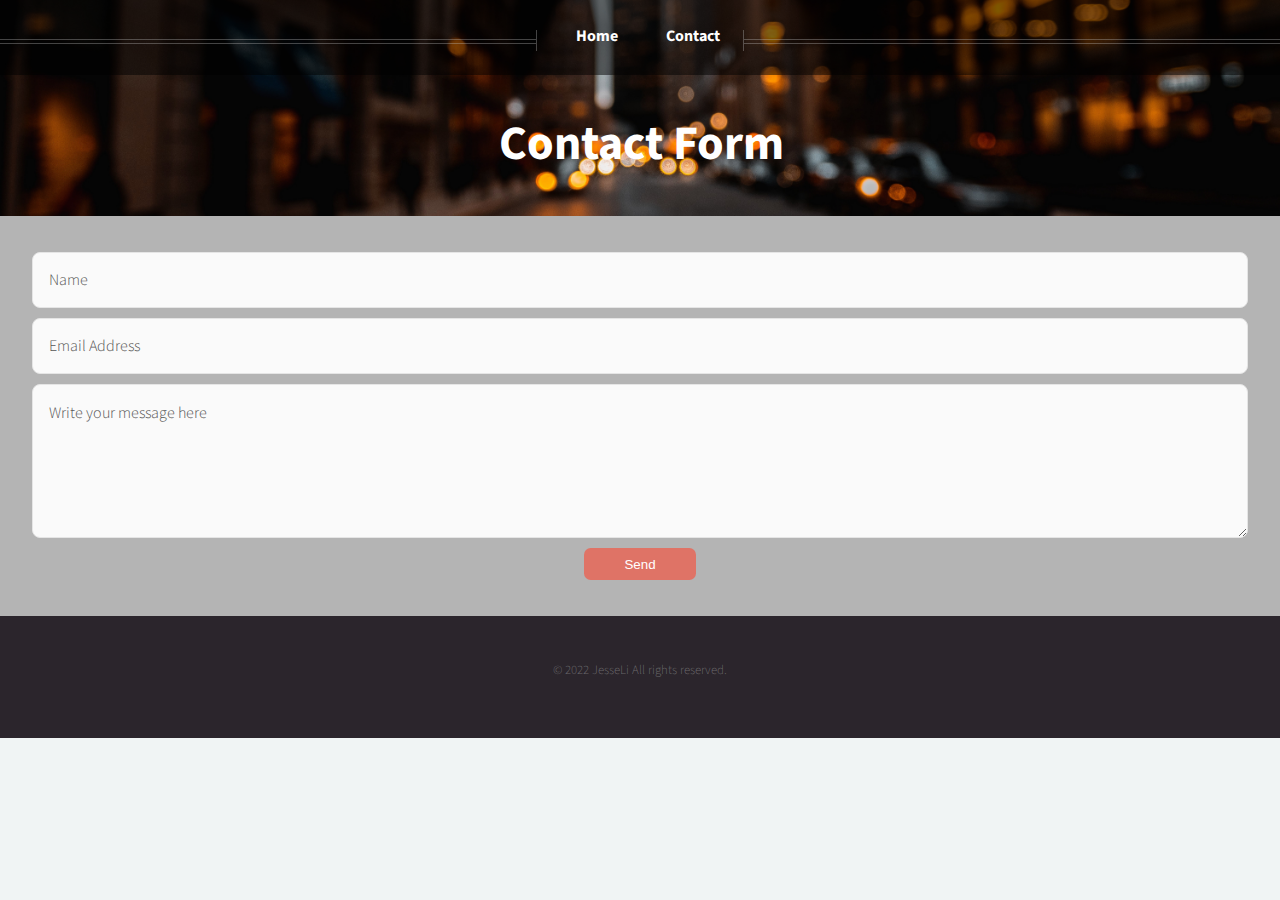
==== commit 9d50724b: "Created A contact Page" ====
--- a/contact.html
+++ b/contact.html
@@ -1,12 +1,8 @@
 <!DOCTYPE HTML>
-<!--
-	Helios by HTML5 UP
-	html5up.net | @ajlkn
-	Free for personal and commercial use under the CCA 3.0 license (html5up.net/license)
--->
+ 
 <html>
 	<head>
-		<title>Right Sidebar - Helios by HTML5 UP</title>
+		<title>Contact Page</title>
 		<meta charset="utf-8" />
 		<meta name="viewport" content="width=device-width, initial-scale=1, user-scalable=no" />
 		<link rel="stylesheet" href="assets/css/main.css" />
@@ -16,351 +12,59 @@
 		<div id="page-wrapper">
 
 			<!-- Header -->
-				<div id="header">
+				<div id="header" >
 
 					<!-- Inner -->
 						<div class="inner">
 							<header>
-								<h1><a href="index.html" id="logo">Helios</a></h1>
+								<h1><a href="index.html" id="logo">Contact Form</a></h1>
 							</header>
 						</div>
 
 					<!-- Nav -->
-						<nav id="nav">
-							<ul>
-								<li><a href="index.html">Home</a></li>
-								<li>
-									<a href="#">Dropdown</a>
-									<ul>
-										<li><a href="#">Lorem ipsum dolor</a></li>
-										<li><a href="#">Magna phasellus</a></li>
-										<li><a href="#">Etiam dolore nisl</a></li>
-										<li>
-											<a href="#">And a submenu &hellip;</a>
-											<ul>
-												<li><a href="#">Lorem ipsum dolor</a></li>
-												<li><a href="#">Phasellus consequat</a></li>
-												<li><a href="#">Magna phasellus</a></li>
-												<li><a href="#">Etiam dolore nisl</a></li>
-											</ul>
-										</li>
-										<li><a href="#">Veroeros feugiat</a></li>
-									</ul>
-								</li>
-								<li><a href="left-sidebar.html">Left Sidebar</a></li>
-								<li><a href="right-sidebar.html">Right Sidebar</a></li>
-								<li><a href="no-sidebar.html">No Sidebar</a></li>
-							</ul>
-						</nav>
+					<nav id="nav" >
+						<ul>
+							<li><a href="index.html" class="navButton">Home</a></li>  
+							<li><a href="contact.html">Contact</a></li>
+						</ul>
+					</nav>
 
 				</div>
 
 			<!-- Main -->
-				<div class="wrapper style1">
+				<div class="wrapper style1 contact">
 
-					<div class="container">
-						<div class="row gtr-200">
-							<div class="col-8 col-12-mobile" id="content">
-								<article id="main">
-									<header>
-										<h2><a href="#">Right Sidebar</a></h2>
-										<p>
-											Morbi convallis lectus malesuada sed fermentum dolore amet
-										</p>
-									</header>
-									<a href="#" class="image featured"><img src="images/pic06.jpg" alt="" /></a>
-									<p>
-										Commodo id natoque malesuada sollicitudin elit suscipit. Curae suspendisse mauris posuere accumsan massa
-										posuere lacus convallis tellus interdum. Amet nullam fringilla nibh nulla convallis ut venenatis purus
-										lobortis. Auctor etiam porttitor phasellus tempus cubilia ultrices tempor sagittis. Nisl fermentum
-										consequat integer interdum integer purus sapien. Nibh eleifend nulla nascetur pharetra commodo mi augue
-										interdum tellus. Ornare cursus augue feugiat sodales velit lorem. Semper elementum ullamcorper lacinia
-										natoque aenean scelerisque vel lacinia mollis quam sodales congue.
-									</p>
-									<section>
-										<header>
-											<h3>Ultrices tempor sagittis nisl</h3>
-										</header>
-										<p>
-											Nascetur volutpat nibh ullamcorper vivamus at purus. Cursus ultrices porttitor sollicitudin imperdiet
-											at pretium tellus in euismod a integer sodales neque. Nibh quis dui quis mattis eget imperdiet venenatis
-											feugiat. Neque primis ligula cum erat aenean tristique luctus risus ipsum praesent iaculis. Fermentum elit
-											fringilla consequat dis arcu. Pellentesque mus tempor vitae pretium sodales porttitor lacus. Phasellus
-											egestas odio nisl duis sociis purus faucibus morbi. Eget massa mus etiam sociis pharetra magna.
-										</p>
-										<p>
-											Eleifend auctor turpis magnis sed porta nisl pretium. Aenean suspendisse nulla eget sed etiam parturient
-											orci cursus nibh. Quisque eu nec neque felis laoreet diam morbi egestas. Dignissim cras rutrum consectetur
-											ut penatibus fermentum nibh erat malesuada varius.
-										</p>
-									</section>
-									<section>
-										<header>
-											<h3>Augue euismod feugiat tempus</h3>
-										</header>
-										<p>
-											Pretium tellus in euismod a integer sodales neque. Nibh quis dui quis mattis eget imperdiet venenatis
-											feugiat. Neque primis ligula cum erat aenean tristique luctus risus ipsum praesent iaculis. Fermentum elit
-											ut nunc urna volutpat donec cubilia commodo risus morbi. Lobortis vestibulum velit malesuada ante
-											egestas odio nisl duis sociis purus faucibus morbi. Eget massa mus etiam sociis pharetra magna.
-										</p>
-									</section>
-								</article>
-							</div>
-							<div class="col-4 col-12-mobile" id="sidebar">
-								<hr class="first" />
-								<section>
-									<header>
-										<h3><a href="#">Accumsan sed penatibus</a></h3>
-									</header>
-									<p>
-										Dolor sed fringilla nibh nulla convallis tique ante proin sociis accumsan lobortis. Auctor etiam
-										porttitor phasellus tempus cubilia ultrices tempor sagittis  tellus ante diam nec penatibus dolor cras
-										magna tempus feugiat veroeros.
-									</p>
-									<footer>
-										<a href="#" class="button">Learn More</a>
-									</footer>
-								</section>
-								<hr />
-								<section>
-									<header>
-										<h3><a href="#">Sed lorem etiam consequat</a></h3>
-									</header>
-									<p>
-										Tempus cubilia ultrices tempor sagittis. Nisl fermentum consequat integer interdum.
-									</p>
-									<div class="row gtr-50">
-										<div class="col-4">
-											<a href="#" class="image fit"><img src="images/pic10.jpg" alt="" /></a>
-										</div>
-										<div class="col-8">
-											<h4>Nibh sed cubilia</h4>
-											<p>
-												Amet nullam fringilla nibh nulla convallis tique ante proin.
-											</p>
-										</div>
-										<div class="col-4">
-											<a href="#" class="image fit"><img src="images/pic11.jpg" alt="" /></a>
-										</div>
-										<div class="col-8">
-											<h4>Proin sed adipiscing</h4>
-											<p>
-												Amet nullam fringilla nibh nulla convallis tique ante proin.
-											</p>
-										</div>
-										<div class="col-4">
-											<a href="#" class="image fit"><img src="images/pic12.jpg" alt="" /></a>
-										</div>
-										<div class="col-8">
-											<h4>Lorem feugiat magna</h4>
-											<p>
-												Amet nullam fringilla nibh nulla convallis tique ante proin.
-											</p>
-										</div>
-										<div class="col-4">
-											<a href="#" class="image fit"><img src="images/pic13.jpg" alt="" /></a>
-										</div>
-										<div class="col-8">
-											<h4>Sed tempus fringilla</h4>
-											<p>
-												Amet nullam fringilla nibh nulla convallis tique ante proin.
-											</p>
-										</div>
-										<div class="col-4">
-											<a href="#" class="image fit"><img src="images/pic14.jpg" alt="" /></a>
-										</div>
-										<div class="col-8">
-											<h4>Malesuada fermentum</h4>
-											<p>
-												Amet nullam fringilla nibh nulla convallis tique ante proin.
-											</p>
-										</div>
-									</div>
-									<footer>
-										<a href="#" class="button">Magna Adipiscing</a>
-									</footer>
-								</section>
-							</div>
-						</div>
-						<hr />
-						<div class="row">
-							<article class="col-4 col-12-mobile special">
-								<a href="#" class="image featured"><img src="images/pic07.jpg" alt="" /></a>
-								<header>
-									<h3><a href="#">Gravida aliquam penatibus</a></h3>
-								</header>
-								<p>
-									Amet nullam fringilla nibh nulla convallis tique ante proin sociis accumsan lobortis. Auctor etiam
-									porttitor phasellus tempus cubilia ultrices tempor sagittis. Nisl fermentum consequat integer interdum.
-								</p>
-							</article>
-							<article class="col-4 col-12-mobile special">
-								<a href="#" class="image featured"><img src="images/pic08.jpg" alt="" /></a>
-								<header>
-									<h3><a href="#">Sed quis rhoncus placerat</a></h3>
-								</header>
-								<p>
-									Amet nullam fringilla nibh nulla convallis tique ante proin sociis accumsan lobortis. Auctor etiam
-									porttitor phasellus tempus cubilia ultrices tempor sagittis. Nisl fermentum consequat integer interdum.
-								</p>
-							</article>
-							<article class="col-4 col-12-mobile special">
-								<a href="#" class="image featured"><img src="images/pic09.jpg" alt="" /></a>
-								<header>
-									<h3><a href="#">Magna laoreet et aliquam</a></h3>
-								</header>
-								<p>
-									Amet nullam fringilla nibh nulla convallis tique ante proin sociis accumsan lobortis. Auctor etiam
-									porttitor phasellus tempus cubilia ultrices tempor sagittis. Nisl fermentum consequat integer interdum.
-								</p>
-							</article>
-						</div>
-					</div>
-
+					<section id="features" class="container special">
+						<header>
+							 <form action="https://formsubmit.co/jesselicloud@gmail.com" method="POST">
+								<input class ="formInput" type="text" name="name" placeholder="Name" required>
+								<input class ="formInput" type="email" name="email" placeholder="Email Address" required> 
+								<textarea class ="formInput" name ="message" rows="5" cols = "20" placeholder="Write your message here" required></textarea>
+								<input type="hidden" name="_subject" value="Portfolio Site Submission!"> 
+								<button type="submit">Send</button>
+						   </form>
+						</header>
+						</section>
 				</div>
 
 			<!-- Footer -->
-				<div id="footer">
-					<div class="container">
-						<div class="row">
+			<div id="footer">
+				<div class="container">
+					
+							
 
-							<!-- Tweets -->
-								<section class="col-4 col-12-mobile">
-									<header>
-										<h2 class="icon brands fa-twitter circled"><span class="label">Tweets</span></h2>
-									</header>
-									<ul class="divided">
-										<li>
-											<article class="tweet">
-												Amet nullam fringilla nibh nulla convallis tique ante sociis accumsan.
-												<span class="timestamp">5 minutes ago</span>
-											</article>
-										</li>
-										<li>
-											<article class="tweet">
-												Hendrerit rutrum quisque.
-												<span class="timestamp">30 minutes ago</span>
-											</article>
-										</li>
-										<li>
-											<article class="tweet">
-												Curabitur donec nulla massa laoreet nibh. Lorem praesent montes.
-												<span class="timestamp">3 hours ago</span>
-											</article>
-										</li>
-										<li>
-											<article class="tweet">
-												Lacus natoque cras rhoncus curae dignissim ultricies. Convallis orci aliquet.
-												<span class="timestamp">5 hours ago</span>
-											</article>
-										</li>
+							<!-- Copyright -->
+								<div class="copyright">
+									<ul class="menu">
+										<li>&copy; 2022 JesseLi All rights reserved.</li>
 									</ul>
-								</section>
-
-							<!-- Posts -->
-								<section class="col-4 col-12-mobile">
-									<header>
-										<h2 class="icon solid fa-file circled"><span class="label">Posts</span></h2>
-									</header>
-									<ul class="divided">
-										<li>
-											<article class="post stub">
-												<header>
-													<h3><a href="#">Nisl fermentum integer</a></h3>
-												</header>
-												<span class="timestamp">3 hours ago</span>
-											</article>
-										</li>
-										<li>
-											<article class="post stub">
-												<header>
-													<h3><a href="#">Phasellus portitor lorem</a></h3>
-												</header>
-												<span class="timestamp">6 hours ago</span>
-											</article>
-										</li>
-										<li>
-											<article class="post stub">
-												<header>
-													<h3><a href="#">Magna tempus consequat</a></h3>
-												</header>
-												<span class="timestamp">Yesterday</span>
-											</article>
-										</li>
-										<li>
-											<article class="post stub">
-												<header>
-													<h3><a href="#">Feugiat lorem ipsum</a></h3>
-												</header>
-												<span class="timestamp">2 days ago</span>
-											</article>
-										</li>
-									</ul>
-								</section>
-
-							<!-- Photos -->
-								<section class="col-4 col-12-mobile">
-									<header>
-										<h2 class="icon solid fa-camera circled"><span class="label">Photos</span></h2>
-									</header>
-									<div class="row gtr-25">
-										<div class="col-6">
-											<a href="#" class="image fit"><img src="images/pic10.jpg" alt="" /></a>
-										</div>
-										<div class="col-6">
-											<a href="#" class="image fit"><img src="images/pic11.jpg" alt="" /></a>
-										</div>
-										<div class="col-6">
-											<a href="#" class="image fit"><img src="images/pic12.jpg" alt="" /></a>
-										</div>
-										<div class="col-6">
-											<a href="#" class="image fit"><img src="images/pic13.jpg" alt="" /></a>
-										</div>
-										<div class="col-6">
-											<a href="#" class="image fit"><img src="images/pic14.jpg" alt="" /></a>
-										</div>
-										<div class="col-6">
-											<a href="#" class="image fit"><img src="images/pic15.jpg" alt="" /></a>
-										</div>
-									</div>
-								</section>
+								</div>
 
 						</div>
-						<hr />
-						<div class="row">
-							<div class="col-12">
 
-								<!-- Contact -->
-									<section class="contact">
-										<header>
-											<h3>Nisl turpis nascetur interdum?</h3>
-										</header>
-										<p>Urna nisl non quis interdum mus ornare ridiculus egestas ridiculus lobortis vivamus tempor aliquet.</p>
-										<ul class="icons">
-											<li><a href="#" class="icon brands fa-twitter"><span class="label">Twitter</span></a></li>
-											<li><a href="#" class="icon brands fa-facebook-f"><span class="label">Facebook</span></a></li>
-											<li><a href="#" class="icon brands fa-instagram"><span class="label">Instagram</span></a></li>
-											<li><a href="#" class="icon brands fa-pinterest"><span class="label">Pinterest</span></a></li>
-											<li><a href="#" class="icon brands fa-dribbble"><span class="label">Dribbble</span></a></li>
-											<li><a href="#" class="icon brands fa-linkedin-in"><span class="label">Linkedin</span></a></li>
-										</ul>
-									</section>
+					</div>
 
-								<!-- Copyright -->
-									<div class="copyright">
-										<ul class="menu">
-											<li>&copy; Untitled. All rights reserved.</li><li>Design: <a href="http://html5up.net">HTML5 UP</a></li>
-										</ul>
-									</div>
-
-							</div>
-
-						</div>
-					</div>
-				</div>
-
-		</div>
+	</div>
 
 		<!-- Scripts -->
 			<script src="assets/js/jquery.min.js"></script>
--- a/assets/css/main.css
+++ b/assets/css/main.css
@@ -1,11 +1,6 @@
 @import url("https://fonts.googleapis.com/css?family=Source+Sans+Pro:300,300italic,400,400italic,600");
 @import url("fontawesome-all.min.css");
-
-/*
-	Helios by HTML5 UP
-	html5up.net | @ajlkn
-	Free for personal and commercial use under the CCA 3.0 license (html5up.net/license)
-*/
+ 
 
 html, body, div, span, applet, object,
 iframe, h1, h2, h3, h4, h5, h6, p, blockquote,
@@ -1930,10 +1925,10 @@
 
 	ul.icons {
 		position: relative;
-		background: rgba(128, 128, 128, 0.05);
-		border-radius: 4em;
+		background: rgba(0, 0, 0, 0.1);
+		border-radius: 3em;
 		display: inline-block;
-		padding: 0.35em 0.75em 0.35em 0.75em;
+		padding: 0.35em 1.75em 0.35em 0.75em;
 		font-size: 1.25em;
 		cursor: default;
 		list-style: none;
@@ -1947,9 +1942,9 @@
 			ul.icons li a {
 				display: inline-block;
 				background: none;
-				width: 2.5em;
-				height: 2.5em;
-				line-height: 2.5em;
+				width: 4.5em;
+				height: 2.0em;
+				line-height: 3em;
 				text-align: center;
 				border-radius: 100%;
 				border: 0;
@@ -2127,7 +2122,21 @@
 		.post.stub header {
 			margin: 0;
 		}
-
+	.resumeFile {
+			color: rgb(255, 255, 255);
+			 font-size: 15px; line-height: 25px; 
+			 padding: 7px; border-radius: 10px; 
+			 font-family: Georgia, serif; 
+			 font-weight: normal;
+			  text-decoration: none; 
+			  font-style: normal; 
+			  font-variant: normal; 
+			   background-color: rgb(0, 107, 160);
+			   box-shadow: 5px 10px 8px #888888;
+			 border: 2px solid #888888(187, 228, 255);
+			  display: inline-block;}
+ 
+	}
 /* Icons */
 
 	.icon {
@@ -2186,8 +2195,8 @@
 
 	.wrapper {
 		background: #fff;
-		margin: 0 0 2em 0;
-		padding: 6em 0 6em 0;
+		margin: 0 0 0em 0;
+		padding: 2.25em 0 2.25em 0;
 	}
 
 		.wrapper.style2 {
@@ -2431,9 +2440,13 @@
 /* Banner */
 
 	#banner {
-		background: #whi;
 		text-align: center;
-		padding: 4.5em 0 4.5em 0;
+		padding: 4em 0 4.5em 0;	
+		margin-bottom: 0;
+	}
+	#banner1 {
+		text-align: center;
+		padding: 1em 0  0;
 		margin-bottom: 0;
 	}
 
@@ -2482,9 +2495,10 @@
 	#footer {
 		position: relative;
 		overflow: hidden;
-		padding: 6em 0 6em 0;
+		padding: 3em 0 3em 0;
 		background: #2b252c;
 		color: #fff;
+		text-align: center;
 	}
 
 		#footer .icon.circled {
@@ -2609,7 +2623,12 @@
 			-webkit-overflow-scrolling: touch;
 			padding: 0 2em 0 2em;
 		}
-
+		.contact{
+			background-color: #b4b4b4;
+		}
+		.formInput{
+			margin-bottom: 10px;
+		}
 		.carousel article {
 			display: inline-block;
 			width: 18em;
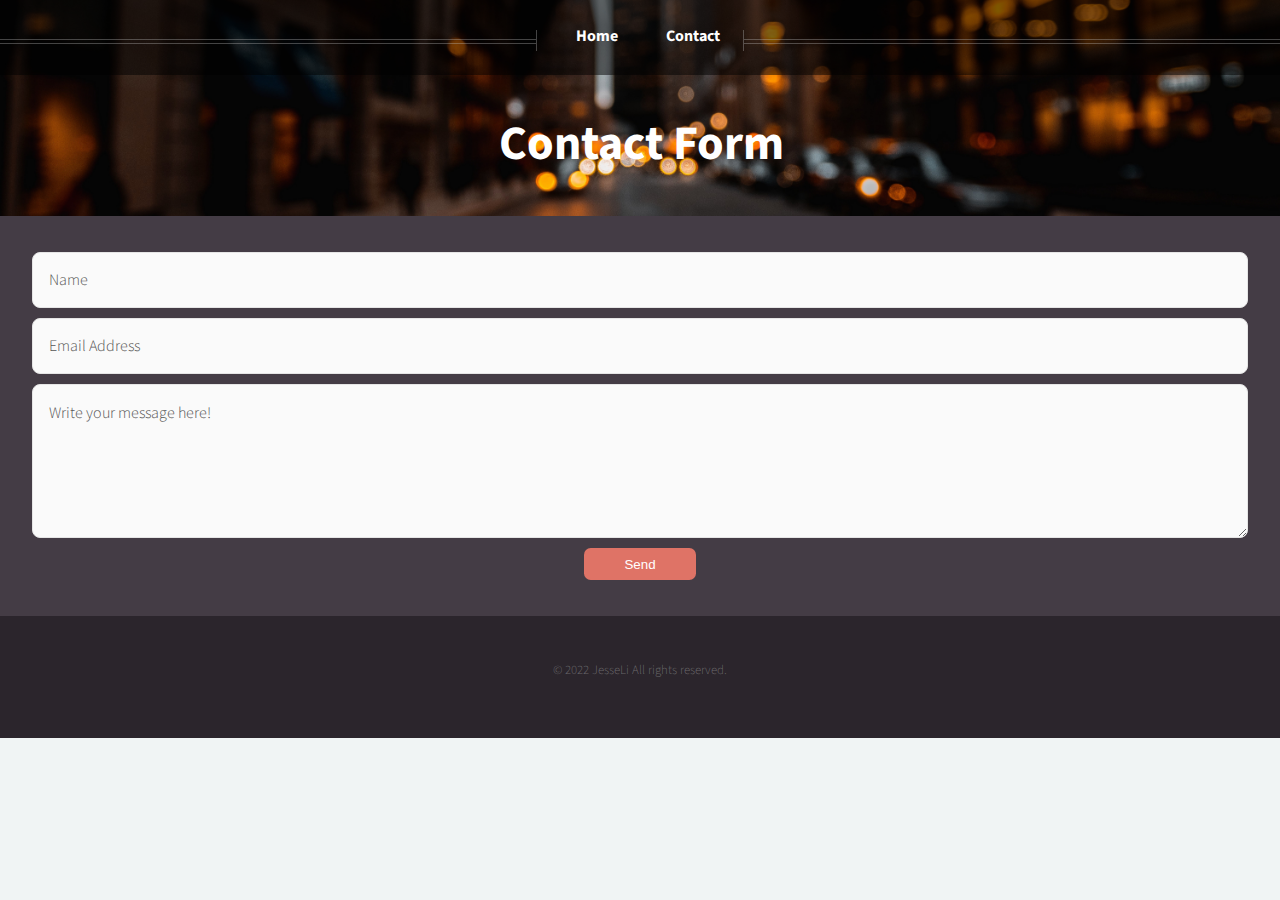
==== commit 3d618f34: "Updating Resume" ====
--- a/contact.html
+++ b/contact.html
@@ -39,7 +39,7 @@
 							 <form action="https://formsubmit.co/jesselicloud@gmail.com" method="POST">
 								<input class ="formInput" type="text" name="name" placeholder="Name" required>
 								<input class ="formInput" type="email" name="email" placeholder="Email Address" required> 
-								<textarea class ="formInput" name ="message" rows="5" cols = "20" placeholder="Write your message here" required></textarea>
+								<textarea class ="formInput" name ="message" rows="5" cols = "20" placeholder="Write your message here!" required></textarea>
 								<input type="hidden" name="_subject" value="Portfolio Site Submission!"> 
 								<button type="submit">Send</button>
 						   </form>
--- a/assets/css/main.css
+++ b/assets/css/main.css
@@ -2624,10 +2624,11 @@
 			padding: 0 2em 0 2em;
 		}
 		.contact{
-			background-color: #b4b4b4;
+			background-color: #443c45;
 		}
 		.formInput{
 			margin-bottom: 10px;
+			color: #1C0920;
 		}
 		.carousel article {
 			display: inline-block;
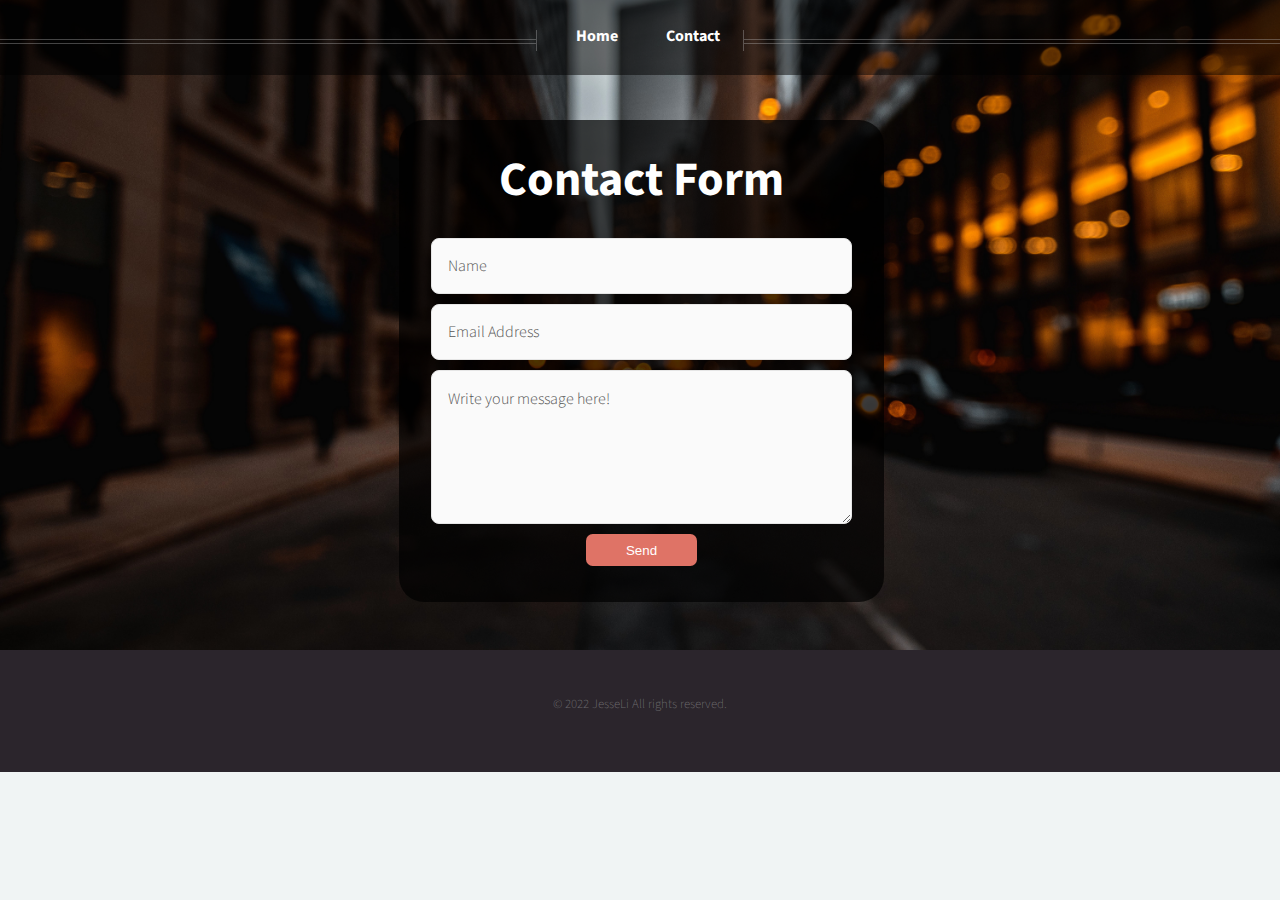
==== commit b194c5e1: "Added Javascript to skillset & made contact form prettier" ====
--- a/contact.html
+++ b/contact.html
@@ -13,14 +13,32 @@
 
 			<!-- Header -->
 				<div id="header" >
+					
+					<div class="inner">
 
 					<!-- Inner -->
 						<div class="inner">
 							<header>
-								<h1><a href="index.html" id="logo">Contact Form</a></h1>
+								
+								<!-- Main -->
+				<div class="wrapper style1 contact">
+
+					<h1><a href="index.html" id="logo">Contact Form</a></h1><br>
+					<section id="features" class="container special">
+						<header>
+							 <form action="https://formsubmit.co/jesselicloud@gmail.com" method="POST">
+								<input class ="formInput" size="70" type="text" name="name" placeholder="Name" required>
+								<input class ="formInput" type="email" name="email" placeholder="Email Address" required> 
+								<textarea class ="formInput" name ="message" rows="5" cols = "20" placeholder="Write your message here!" required></textarea>
+								<input type="hidden" name="_subject" value="Portfolio Site Submission!"> 
+								<button type="submit">Send</button>
+						   </form>
+						</header>
+						</section>
+				</div>
 							</header>
 						</div>
-
+					</div>
 					<!-- Nav -->
 					<nav id="nav" >
 						<ul>
@@ -29,23 +47,10 @@
 						</ul>
 					</nav>
 
+				
 				</div>
 
-			<!-- Main -->
-				<div class="wrapper style1 contact">
-
-					<section id="features" class="container special">
-						<header>
-							 <form action="https://formsubmit.co/jesselicloud@gmail.com" method="POST">
-								<input class ="formInput" type="text" name="name" placeholder="Name" required>
-								<input class ="formInput" type="email" name="email" placeholder="Email Address" required> 
-								<textarea class ="formInput" name ="message" rows="5" cols = "20" placeholder="Write your message here!" required></textarea>
-								<input type="hidden" name="_subject" value="Portfolio Site Submission!"> 
-								<button type="submit">Send</button>
-						   </form>
-						</header>
-						</section>
-				</div>
+			
 
 			<!-- Footer -->
 			<div id="footer">
--- a/assets/css/main.css
+++ b/assets/css/main.css
@@ -26,6 +26,11 @@
 
 body {
 	line-height: 1;
+}
+
+.paragraph {
+	color: rgb(20, 20, 20);
+	font-weight: 400;
 }
 
 ol, ul {
@@ -2624,11 +2629,18 @@
 			padding: 0 2em 0 2em;
 		}
 		.contact{
-			background-color: #443c45;
-		}
-		.formInput{
+			background-color: rgba(0, 0, 0, 0.70);  
+			margin-left: 15%;
+			margin-right: 15%;
+			border-radius: 25px;
+		}
+		.formInput{ 
 			margin-bottom: 10px;
-			color: #1C0920;
+			margin-top: 10px;
+			color: rgb(28, 9, 32);
+		}
+		input::placeholder{
+			color:black;
 		}
 		.carousel article {
 			display: inline-block;
